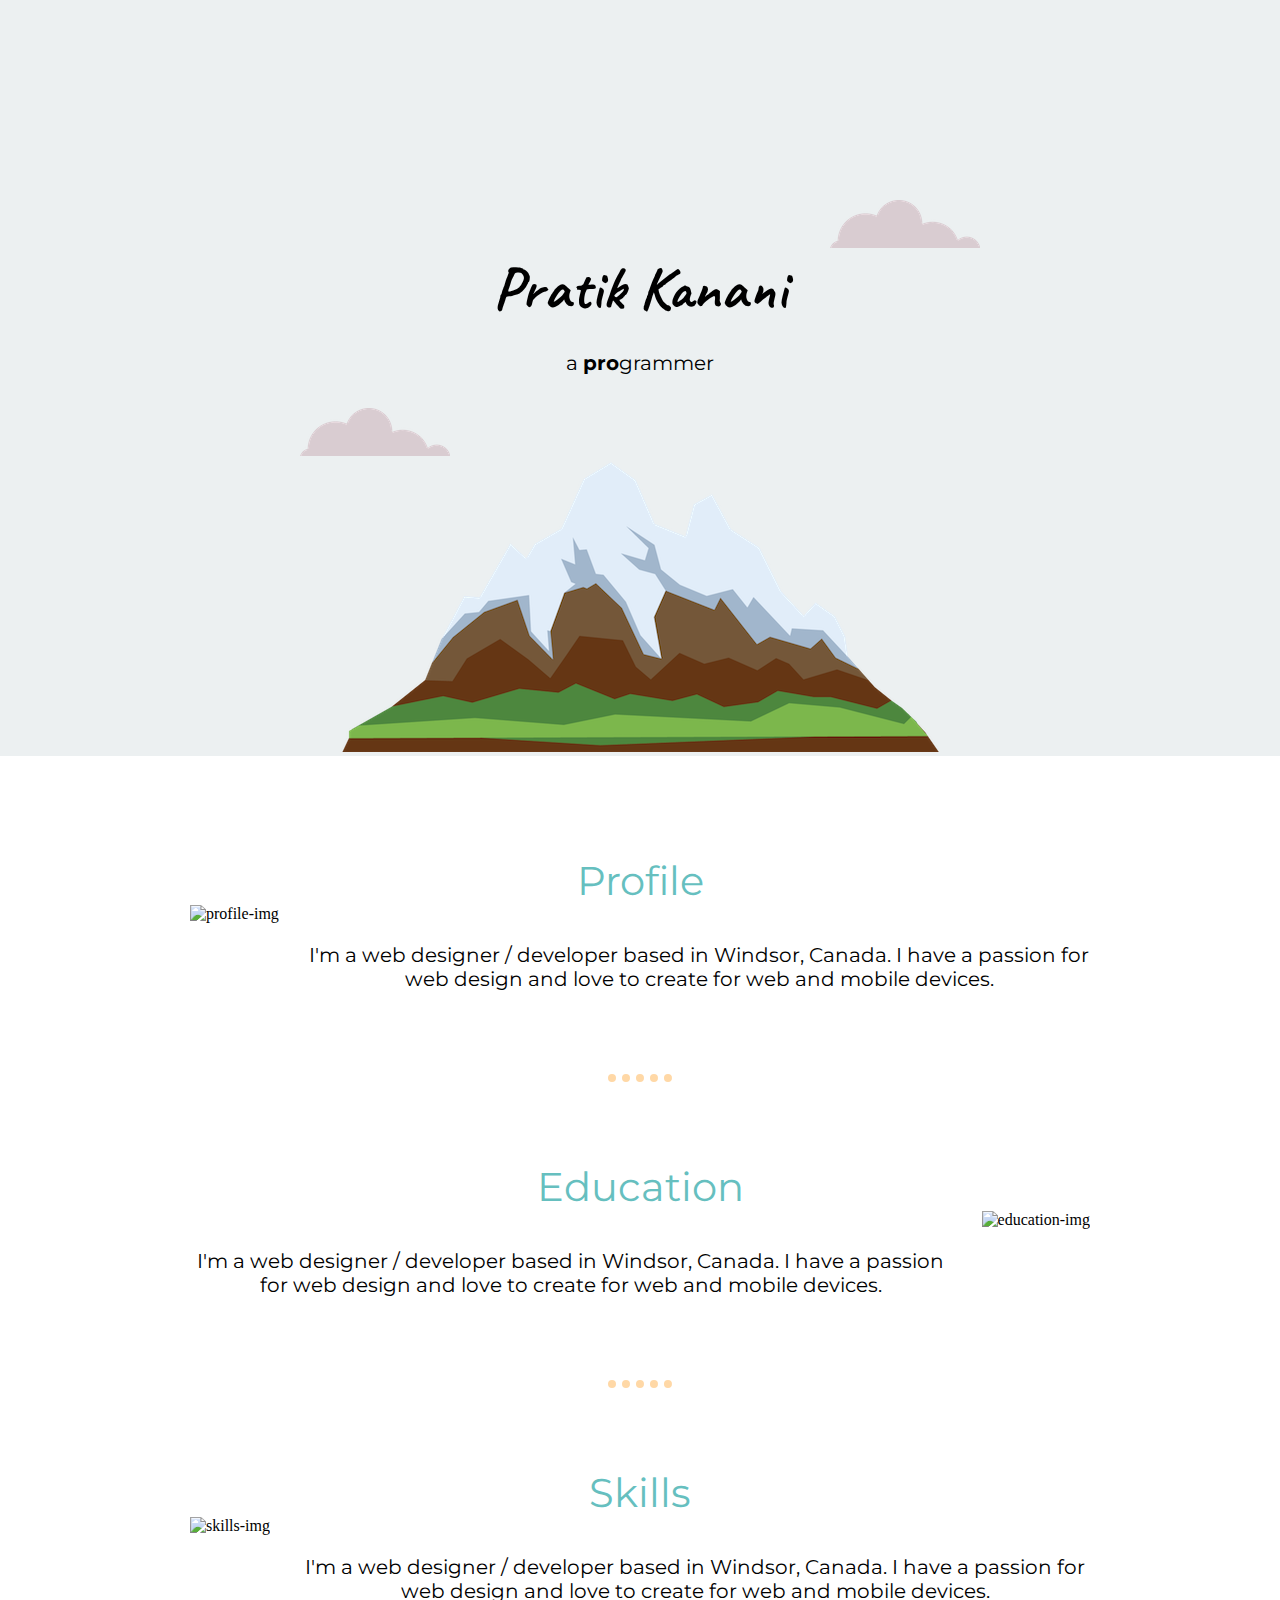
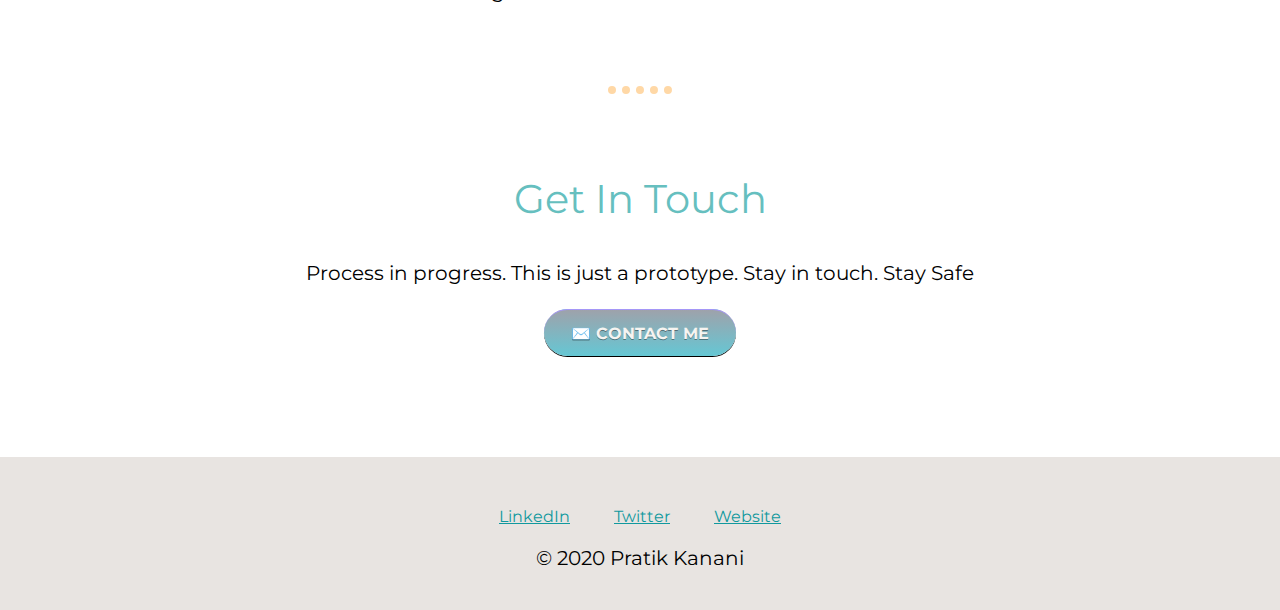
==== index.html @ 17fb8021 "ss" ====
<!DOCTYPE html>
<html lang="en" dir="ltr">

<head>
  <meta charset="utf-8">
  <title>Pratik Kanani</title>
  <link rel="stylesheet" href="css/styles.css">
  <link rel="icon" href="favicon.ico">
  <link href="https://fonts.googleapis.com/css2?family=Caveat:wght@700&family=Merriweather&family=Montserrat&display=swap" rel="stylesheet">
  
</head>

<body>


  <div class="top-container">
    <img class="top-cloud" src="images/cloud.png" alt="cloud-img">
    <h1>Pratik Kanani</h1>
    <p>a <span class="pro">pro</span>grammer</p>
    <img class="bottom-cloud" src="images/cloud.png" alt="cloud-img">
    <img src="images/mountain.png" alt="mountain-img">
  </div>


  <div class="middle-container">
    <div class="profile">
          <h2>Profile</h2>
      <img class="profile-img" src="https://image.flaticon.com/icons/png/512/1077/1077012.png" alt="profile-img">
      <br>
      <p>I'm a web designer / developer based in Windsor, Canada. I have a passion for web design and love to create for web and mobile devices.</p>
    </div>

    <hr>

    <div class="education">
      <h2>Education</h2>
      <img class="education-img" src="https://image.flaticon.com/icons/png/512/2641/2641333.png" alt="education-img">
      <br>
      <p>I'm a web designer / developer based in Windsor, Canada. I have a passion for web design and love to create for web and mobile devices.</p>
    </div>

    <hr>

    <div class="skills">
      <h2>Skills</h2>
      <img class="skills-img" src="https://image.flaticon.com/icons/png/512/2617/2617927.png" alt="skills-img">
      <br>
      <p>I'm a web designer / developer based in Windsor, Canada. I have a passion for web design and love to create for web and mobile devices.</p>
    </div>
<hr>
    <div class="contact-me">
      <h2>Get In Touch</h2>
        <br>
        <p>Process in progress. This is just a prototype. Stay in touch. Stay Safe</p>
        <br>
      <a class="button" href="mailto:kananip@uwindsor.ca">✉️ CONTACT ME</a>
    </div>
  </div>


  <div class="bottom-container">
    <a class="footer-link" href="https://www.linkedin.com/">LinkedIn</a>
    <a class="footer-link" href="https://twitter.com/">Twitter</a>
    <a class="footer-link" href="https://www.kananipratik.github.io/">Website</a>
    <p>© 2020 Pratik Kanani</p>
  </div>


</body>

</html>
---- css/styles.css ----
body {
  margin: 0;
  text-align: center;
}

h1 {
  margin-top: 0;
  font-family: 'Caveat', cursive;
  font-size: 60px;
  margin-bottom: 25px;
}
h2{
  color:#66BFBF;
  font-family: 'Montserrat', sans-serif;
  font-size: 2.5rem;
  font-weight: normal;
  margin: 0 auto;
}
h3{
  color:#11999E;
  font-family: 'Montserrat', sans-serif;
}
.profile{
  width: 900px;
  height:208px;
  margin: 100px auto 10px auto;
  justify-content: flex-start;
}

.profile-img {
  height: 125px;
  float: left;
  margin-right: 30px;
}
.education{
  width: 900px;
  height:208px;
  margin: 80px auto 10px auto;
}
.education-img{
  height: 125px;
  float: right;
  margin-left: 30px;
}
.skills{
  width: 900px;
  height:208px;
  margin: 80px auto 10px auto;
  text-align: center;
}

.skills-img{
  height: 125px;
  float: left;
  margin-right: 30px;
}
.contact-me{
  width: 900px;
  height:208px;
  margin: 80px auto 10px auto;
}
.contact-message{
  width: 40%;
  margin: 40px auto 60px;
}
.contact-img{
  height: 125px;
  float: right;
  margin-left: 30px;
}
hr{
  border-style: none;
  border-top-style: dotted;
  border-color: #ffd8a6;
  border-width: 8px;
  width: 5%
}
p {
  font-family: 'Montserrat', sans-serif;
  font-size: 20px;
  padding-top: 0;
}

.skill-row {
  width: 50%;
  margin: 100px auto;
  text-align: left;
}



.skill-img {
  width: 150px;
  height: 150px;
}

.top-container {
  background-color: #ECF0F1;
  position: relative;
  padding-top: 250px;
}
.middle-container{
  margin: 75px 0;
}
.bottom-container{
  background-color: #e8e4e1;
  padding: 50px 0 20px;
}
.footer-link{
  color:#11999E;
  font-family: 'Montserrat', sans-serif;
  margin: 10px 20px;
}
.pro {
  font-weight: bold;
}

.bottom-cloud {
  position: absolute;
  bottom: 300px;
  left: 300px;
}

.top-cloud {
  position: absolute;
  right: 300px;
  top: 200px;
}


.button {
   border-top: 1px solid #a597f7;
   margin: 0 auto;
   background: #65c7d4;
   background: -webkit-gradient(linear, left top, left bottom, from(#9ea2ab), to(#65c7d4));
   background: -webkit-linear-gradient(top, #9ea2ab, #65c7d4);
   background: -moz-linear-gradient(top, #9ea2ab, #65c7d4);
   background: -ms-linear-gradient(top, #9ea2ab, #65c7d4);
   background: -o-linear-gradient(top, #9ea2ab, #65c7d4);
   padding: 13.5px 27px;
   -webkit-border-radius: 31px;
   -moz-border-radius: 31px;
   border-radius: 31px;
   -webkit-box-shadow: rgba(0,0,0,1) 0 1px 0;
   -moz-box-shadow: rgba(0,0,0,1) 0 1px 0;
   box-shadow: rgba(0,0,0,1) 0 1px 0;
   text-shadow: rgba(0,0,0,.4) 0 1px 0;
   color: #f6f4f1;
   font-size: 16px;
   font-family: 'Montserrat', sans-serif;
   font-weight: bold;
   text-decoration: none;
   vertical-align: middle;
   }
.button:hover {
   border-top-color: #28597a;
   background: #28597a;
   color: #ccc;
   }
.button:active {
   border-top-color: #1b435e;
   background: #1b435e;
   }
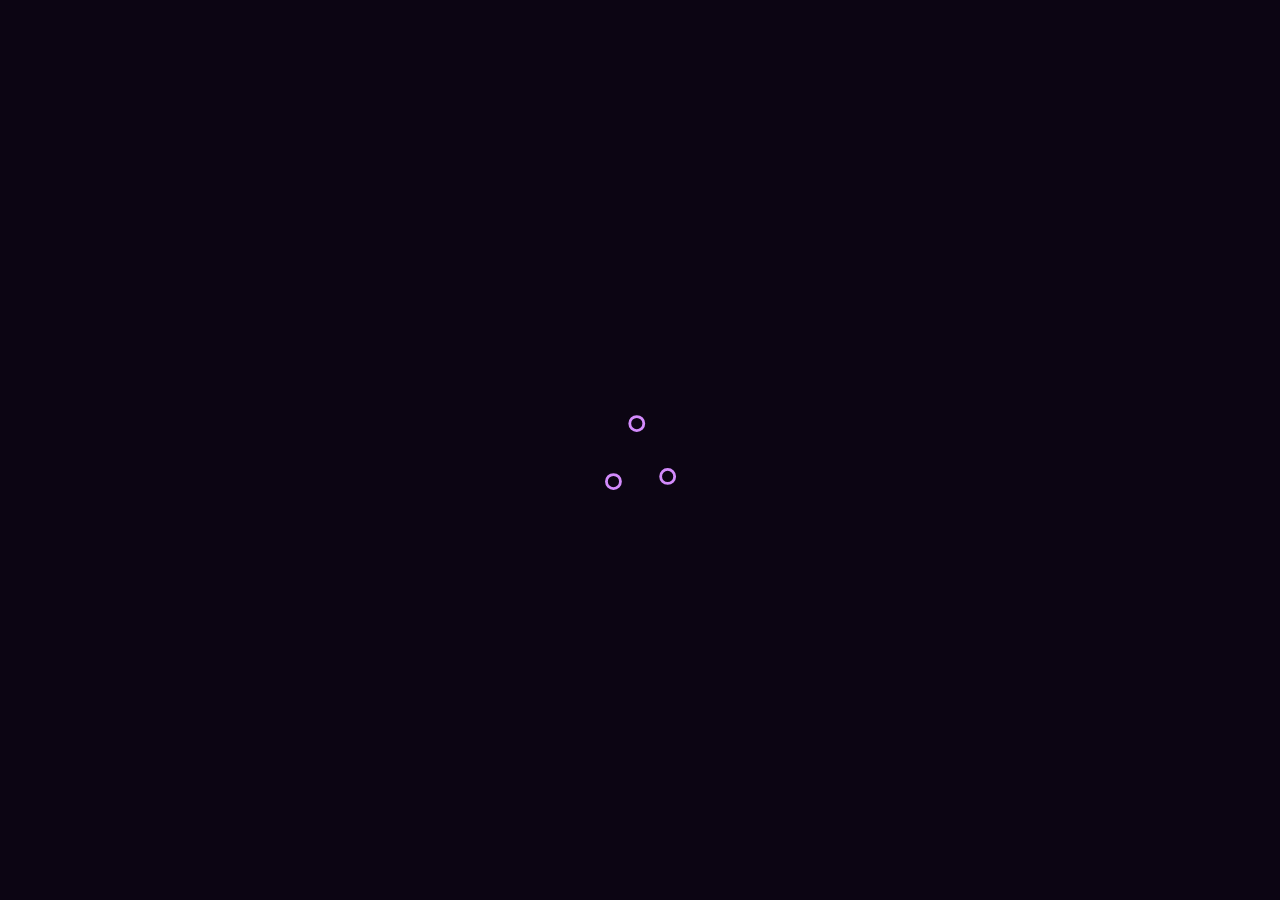
==== commit 2860f48b: "updated code" ====
--- a/index.html
+++ b/index.html
@@ -1,71 +1 @@
-<!DOCTYPE html>
-<html lang="en" dir="ltr">
-
-<head>
-  <meta charset="utf-8">
-  <title>Pratik Kanani</title>
-  <link rel="stylesheet" href="css/styles.css">
-  <link rel="icon" href="favicon.ico">
-  <link href="https://fonts.googleapis.com/css2?family=Caveat:wght@700&family=Merriweather&family=Montserrat&display=swap" rel="stylesheet">
-  
-</head>
-
-<body>
-
-
-  <div class="top-container">
-    <img class="top-cloud" src="images/cloud.png" alt="cloud-img">
-    <h1>Pratik Kanani</h1>
-    <p>a <span class="pro">pro</span>grammer</p>
-    <img class="bottom-cloud" src="images/cloud.png" alt="cloud-img">
-    <img src="images/mountain.png" alt="mountain-img">
-  </div>
-
-
-  <div class="middle-container">
-    <div class="profile">
-          <h2>Profile</h2>
-      <img class="profile-img" src="https://image.flaticon.com/icons/png/512/1077/1077012.png" alt="profile-img">
-      <br>
-      <p>I'm a web designer / developer based in Windsor, Canada. I have a passion for web design and love to create for web and mobile devices.</p>
-    </div>
-
-    <hr>
-
-    <div class="education">
-      <h2>Education</h2>
-      <img class="education-img" src="https://image.flaticon.com/icons/png/512/2641/2641333.png" alt="education-img">
-      <br>
-      <p>I'm a web designer / developer based in Windsor, Canada. I have a passion for web design and love to create for web and mobile devices.</p>
-    </div>
-
-    <hr>
-
-    <div class="skills">
-      <h2>Skills</h2>
-      <img class="skills-img" src="https://image.flaticon.com/icons/png/512/2617/2617927.png" alt="skills-img">
-      <br>
-      <p>I'm a web designer / developer based in Windsor, Canada. I have a passion for web design and love to create for web and mobile devices.</p>
-    </div>
-<hr>
-    <div class="contact-me">
-      <h2>Get In Touch</h2>
-        <br>
-        <p>Process in progress. This is just a prototype. Stay in touch. Stay Safe</p>
-        <br>
-      <a class="button" href="mailto:kananip@uwindsor.ca">✉️ CONTACT ME</a>
-    </div>
-  </div>
-
-
-  <div class="bottom-container">
-    <a class="footer-link" href="https://www.linkedin.com/">LinkedIn</a>
-    <a class="footer-link" href="https://twitter.com/">Twitter</a>
-    <a class="footer-link" href="https://www.kananipratik.github.io/">Website</a>
-    <p>© 2020 Pratik Kanani</p>
-  </div>
-
-
-</body>
-
-</html>
+<!doctype html><html lang="en"><head><meta charset="utf-8"/><link rel="icon" href="/favicon.png"/><meta name="viewport" content="width=device-width,initial-scale=1"/><meta name="theme-color" content="#000000"/><meta name="description" content="Web site created using create-react-app"/><link rel="manifest" href="/manifest.json"/><title>Pratik Kanani | Portfolio</title><meta name="description" content="Self Developed personal website build with React.js"><link href="/static/css/2.20aa2d7b.chunk.css" rel="stylesheet"><link href="/static/css/main.a1c9ef8b.chunk.css" rel="stylesheet"></head><body><noscript>You need to enable JavaScript to run this app.</noscript><div id="root"></div><script>!function(e){function r(r){for(var n,i,a=r[0],c=r[1],l=r[2],p=0,s=[];p<a.length;p++)i=a[p],Object.prototype.hasOwnProperty.call(o,i)&&o[i]&&s.push(o[i][0]),o[i]=0;for(n in c)Object.prototype.hasOwnProperty.call(c,n)&&(e[n]=c[n]);for(f&&f(r);s.length;)s.shift()();return u.push.apply(u,l||[]),t()}function t(){for(var e,r=0;r<u.length;r++){for(var t=u[r],n=!0,a=1;a<t.length;a++){var c=t[a];0!==o[c]&&(n=!1)}n&&(u.splice(r--,1),e=i(i.s=t[0]))}return e}var n={},o={1:0},u=[];function i(r){if(n[r])return n[r].exports;var t=n[r]={i:r,l:!1,exports:{}};return e[r].call(t.exports,t,t.exports,i),t.l=!0,t.exports}i.e=function(e){var r=[],t=o[e];if(0!==t)if(t)r.push(t[2]);else{var n=new Promise((function(r,n){t=o[e]=[r,n]}));r.push(t[2]=n);var u,a=document.createElement("script");a.charset="utf-8",a.timeout=120,i.nc&&a.setAttribute("nonce",i.nc),a.src=function(e){return i.p+"static/js/"+({}[e]||e)+"."+{3:"c5a75890"}[e]+".chunk.js"}(e);var c=new Error;u=function(r){a.onerror=a.onload=null,clearTimeout(l);var t=o[e];if(0!==t){if(t){var n=r&&("load"===r.type?"missing":r.type),u=r&&r.target&&r.target.src;c.message="Loading chunk "+e+" failed.\n("+n+": "+u+")",c.name="ChunkLoadError",c.type=n,c.request=u,t[1](c)}o[e]=void 0}};var l=setTimeout((function(){u({type:"timeout",target:a})}),12e4);a.onerror=a.onload=u,document.head.appendChild(a)}return Promise.all(r)},i.m=e,i.c=n,i.d=function(e,r,t){i.o(e,r)||Object.defineProperty(e,r,{enumerable:!0,get:t})},i.r=function(e){"undefined"!=typeof Symbol&&Symbol.toStringTag&&Object.defineProperty(e,Symbol.toStringTag,{value:"Module"}),Object.defineProperty(e,"__esModule",{value:!0})},i.t=function(e,r){if(1&r&&(e=i(e)),8&r)return e;if(4&r&&"object"==typeof e&&e&&e.__esModule)return e;var t=Object.create(null);if(i.r(t),Object.defineProperty(t,"default",{enumerable:!0,value:e}),2&r&&"string"!=typeof e)for(var n in e)i.d(t,n,function(r){return e[r]}.bind(null,n));return t},i.n=function(e){var r=e&&e.__esModule?function(){return e.default}:function(){return e};return i.d(r,"a",r),r},i.o=function(e,r){return Object.prototype.hasOwnProperty.call(e,r)},i.p="/",i.oe=function(e){throw console.error(e),e};var a=this.webpackJsonpportfolio=this.webpackJsonpportfolio||[],c=a.push.bind(a);a.push=r,a=a.slice();for(var l=0;l<a.length;l++)r(a[l]);var f=c;t()}([])</script><script src="/static/js/2.1c1bd1b1.chunk.js"></script><script src="/static/js/main.2b695976.chunk.js"></script></body></html>--- a/static/css/main.a1c9ef8b.chunk.css
+++ b/static/css/main.a1c9ef8b.chunk.css
@@ -0,0 +1,2 @@
+@import url(https://fonts.googleapis.com/css2?family=Raleway:wght@500&display=swap);body{margin:0;font-family:"Raleway",serif!important;-webkit-font-smoothing:antialiased;-moz-osx-font-smoothing:grayscale;background-image:linear-gradient(270deg,rgb(27 20 41),rgb(20 15 35))}html{--section-background-color:linear-gradient(to bottom left,rgba(17,16,16,0.582),rgba(12,8,24,0.904));--image-gradient:linear-gradient(to bottom left,rgba(17,16,16,0.678),rgba(12,10,22,0.863));--imp-text-color:#c770f0}.purple{color:#c770f0!important;color:var(--imp-text-color)!important}#preloader{position:fixed;top:0;left:0;width:100%;height:100%;z-index:999999;background-color:#0c0513;background-image:url(/static/media/pre.d4812f51.svg);background-repeat:no-repeat;background-position:50%}#preloader-none{opacity:0}#no-scroll{overflow:hidden;height:100vh}::-webkit-scrollbar{width:7px}::-webkit-scrollbar-track{background:#2d1950}::-webkit-scrollbar-thumb{background:rgba(178,121,216,.959);border-radius:12px}::-webkit-scrollbar-thumb:hover{background:rgba(222,130,235,.911);border-radius:12px}.sticky{background-color:rgba(33,32,56,.8470588235294118)!important;box-shadow:0 10px 10px 0 rgba(9,5,29,.171)!important;-webkit-backdrop-filter:blur(15px)!important;backdrop-filter:blur(15px)!important}.navbar,.sticky{transition:all .3s ease-out 0s!important}.navbar{position:fixed!important;padding:.3rem 2rem!important;font-size:1.2rem!important}.navbar-toggler{padding:.25rem 1.5rem!important;position:relative!important;background-color:transparent!important;border-color:transparent!important}.navbar-toggler span{display:block!important;background-color:#be50f4!important;height:4px!important;width:27px!important;margin-top:5px!important;margin-bottom:5px!important;transform:rotate(0deg)!important;left:0!important;opacity:1!important}.navbar-toggler:active,.navbar-toggler:focus{outline:0!important}.navbar-toggler span:first-child,.navbar-toggler span:nth-child(3){transition:transform .35s ease-in-out!important}.navbar-toggler:not(.collapsed) span:first-child{position:absolute!important;left:12px!important;top:10px!important;transform:rotate(135deg)!important;opacity:.9!important}.navbar-toggler:not(.collapsed) span:nth-child(2){height:12px!important;visibility:hidden!important;background-color:transparent!important}.navbar-toggler:not(.collapsed) span:nth-child(3){position:absolute!important;left:12px!important;top:10px!important;transform:rotate(-135deg)!important;opacity:.9!important}@media (max-width:767px){.navbar{padding:1rem 2rem!important;font-size:1.4rem!important;background-color:#181a27!important}.navbar-nav .nav-item a:after{display:none!important}}.navbar-brand{color:#fafafa!important}.logo{height:1.4em!important;width:2.5em!important}.navbar-nav .nav-link{color:#fff!important;padding-right:1rem!important;padding-left:1rem!important}.nav-link{padding:.8rem 1rem!important}@media (max-width:767px){.nav-link{padding:.7rem 1rem!important}}.navbar-nav .nav-item{position:relative;margin-left:20px}.navbar-nav .nav-item a{font-weight:400;transition:all .3s ease-out 0s;position:relative;z-index:1}.navbar-nav .nav-item a:after{content:"";position:relative;display:block;height:5px;width:0;border-radius:16px;background:#c95bf5;bottom:1px;left:0;z-index:-1;transition:all .3s ease-out 0s}.navbar-nav .nav-item a:hover:after{width:100%}.wave{-webkit-animation-name:wave-animation;animation-name:wave-animation;-webkit-animation-duration:2.1s;animation-duration:2.1s;-webkit-animation-iteration-count:infinite;animation-iteration-count:infinite;transform-origin:70% 70%;display:inline-block}@-webkit-keyframes wave-animation{0%{transform:rotate(0deg)}10%{transform:rotate(14deg)}20%{transform:rotate(-8deg)}30%{transform:rotate(14deg)}40%{transform:rotate(-4deg)}50%{transform:rotate(10deg)}60%{transform:rotate(0deg)}to{transform:rotate(0deg)}}@keyframes wave-animation{0%{transform:rotate(0deg)}10%{transform:rotate(14deg)}20%{transform:rotate(-8deg)}30%{transform:rotate(14deg)}40%{transform:rotate(-4deg)}50%{transform:rotate(10deg)}60%{transform:rotate(0deg)}to{transform:rotate(0deg)}}#tsparticles{position:fixed!important;background-repeat:no-repeat!important;background-size:cover!important;width:100%;height:100%}.home-header{padding-top:80px!important}.home-section{position:relative;z-index:-1;background-image:linear-gradient(to bottom left,rgba(17,16,16,.678),rgba(12,10,22,.863)),url(/static/media/home-bg.dc52d5d4.jpg);background-image:var(--image-gradient),url(/static/media/home-bg.dc52d5d4.jpg);background-position:top;background-repeat:no-repeat;padding-bottom:30px!important;padding-top:30px!important}.home-content{padding:9rem 0 2rem!important;color:#f5f5f5;text-align:left}.heading{font-size:2.4em!important;padding-left:50px!important}.heading-name{font-size:2.5em!important;padding-left:45px!important}.main-name{color:#cd5ff8}.Typewriter__wrapper{font-size:2.2em!important;color:#be6adf!important;font-weight:600!important}.Typewriter__cursor{font-size:2.4em!important;color:#b562d6!important}@media (max-width:767px){.Typewriter__wrapper{font-size:1.4em!important;font-weight:500!important;position:absolute!important}.Typewriter__cursor{display:none!important}}.myAvtar{justify-content:center!important;padding-top:9em!important}@media (max-width:767px){.myAvtar{padding-top:2em!important;padding-bottom:2em!important}}.home-about-section{position:relative;padding-bottom:70px!important;padding-top:70px!important}.home-about-description{color:#fff!important;padding-top:100px!important;padding-bottom:20px!important;text-align:center}.home-about-body{padding-top:50px;font-size:1.2em!important;text-align:left}.home-about-social{text-align:center!important;padding-top:25px;color:#fff!important}.home-about-social-links{justify-content:center!important;padding-top:15px!important;-webkit-padding-start:0!important;padding-inline-start:0!important}.home-about-social-links,.home-social-icons{display:inline-block!important;position:relative!important}.home-social-icons{width:40px!important;height:40px!important;text-align:center!important;font-size:1.2em!important;line-height:2em!important;background:hsla(0,0%,100%,.972)!important;border-radius:50%!important;transition:.5s!important}.home-social-icons:before{content:"";position:absolute;top:0;left:0;width:100%;height:100%;border-radius:50%;background:#68187a;transition:.5s;transform:scale(.9);z-index:-1}.home-social-icons:hover:before{transform:scale(1.1);box-shadow:0 0 15px #801f95}.home-social-icons:hover{color:#87209e;box-shadow:0 0 5px #87209e;text-shadow:0 0 2px #87209e}.social-icons{display:inline-block!important;padding-right:15px;padding-left:15px}.icon-colour{color:#700c86!important}.footer{background-color:#0a0416;bottom:0!important;padding-top:10px!important;padding-bottom:8px!important}.footer-body,.footer-copywright{text-align:center!important}@media (max-width:767px){.footer-body,.footer-copywright{text-align:center!important}}.footer h3{font-size:1em;color:#fff!important}.footer-icons,.footer h3{margin-top:.5em!important;margin-bottom:.5em!important}.footer-icons{padding:0!important}.blockquote-footer{color:#a588c0!important}.project-section{position:relative!important;padding-top:150px!important;padding-bottom:30px!important;background-image:linear-gradient(to bottom left,rgba(17,16,16,.582),rgba(12,8,24,.904))!important;background-image:var(--section-background-color)!important}.project-card{padding:50px 25px!important;height:auto!important}.project-card-view{box-shadow:0 4px 5px 3px rgba(119,53,136,.459)!important;color:#fff!important;background-color:transparent!important;opacity:.9!important;transition:all .5s ease 0s!important;height:100%!important}.project-card-view:hover{transform:scale(1.02)!important;overflow:hidden!important;box-shadow:0 4px 4px 5px rgba(129,72,144,.561)!important}.blog-card{padding:50px 25px!important;height:auto!important}.blog-card-view{background-color:transparent!important;box-shadow:0 3px 3px 2px rgba(145,77,161,.459)!important;color:#fff!important;transition:all .5s ease 0s!important;height:100%!important}.blog-link{color:#fff!important;text-decoration:none!important}.blog-link:hover{cursor:pointer!important}.blog-card-view:hover{transform:scale(1.02)!important;overflow:hidden!important;box-shadow:0 3px 3px 5px rgba(155,88,173,.65)!important}.card-img-top{padding:20px!important;opacity:.8!important;border-radius:10px!important}.blog-img{padding:0!important;opacity:.8!important;border-radius:0!important}.btn-primary{color:#fff!important;background-color:#623686!important;border-color:#623686!important}.btn-primary:hover{color:#fff!important;background-color:rgba(109,32,197,.8431372549019608)!important;border-color:rgba(109,32,197,.8431372549019608)!important}.btn:focus{outline:none!important;box-shadow:none!important}.project-heading{color:#fff!important;font-size:2.3em!important;font-weight:500!important;padding-top:10px!important}.about-section{position:relative!important;padding-top:150px!important;padding-bottom:30px!important;background-image:linear-gradient(to bottom left,rgba(17,16,16,.582),rgba(12,8,24,.904))!important;background-image:var(--section-background-color)!important;color:#fff!important}.tech-icons{font-size:4.5em!important;margin:15px!important;padding:10px!important;opacity:.93!important;border:1.7px solid rgba(200,137,230,.637)!important;vertical-align:middle!important;text-align:center!important;border-radius:5px!important;display:table!important;box-shadow:4px 5px 4px 3px rgba(89,4,168,.137)!important;overflow:hidden!important;transition:all .4s ease 0s!important}@media (max-width:767px){.tech-icons{margin:10px!important}}.tech-icons:hover{transform:scale(1.05)!important;overflow:hidden!important;border:2.2px solid rgba(197,115,230,.883)!important}.tech-icon-images{padding:20px!important;line-height:1.6!important}.quote-card-view{border:none!important;color:#fff!important;background-color:transparent!important}.about-activity{list-style:none!important;text-align:left!important;padding-left:1px!important}@media (max-width:767px){.about-img{padding-top:0!important}}.resume-section{position:relative!important;padding-top:110px!important;padding-bottom:30px!important;background-image:linear-gradient(to bottom left,rgba(17,16,16,.582),rgba(12,8,24,.904))!important;background-image:var(--section-background-color)!important;color:#fff!important}.resume{padding-top:10px;padding-bottom:50px}.resume-left{padding-right:80px!important}.resume-right{padding-left:80px!important}@media (max-width:767px){.resume-left,.resume-right{padding-right:15px!important;padding-left:15px!important}}.resume .resume-title{font-size:2em;font-weight:700;padding-top:30px;padding-bottom:30px}.resume .resume-item{padding:0 0 10px 25px;margin-top:-2px;border-left:2px solid #8a49a8;position:relative}.resume .resume-item .resume-title{line-height:18px;font-size:.9em;background:rgba(82,52,121,.36470588235294116);padding:8px 15px;display:inline-block;font-weight:600;margin-bottom:10px}.resume .resume-item ul{padding-left:20px;text-align:justify}.resume .resume-item ul li{padding-bottom:10px;list-style:none}.resume .resume-item:last-child{padding-bottom:0}.resume .resume-item:before{content:"";position:absolute;width:16px;height:16px;border-radius:50px;left:-9px;top:0;background:#fff;border:2px solid #8a49a8}.like-item{padding-top:10px!important;font-size:1.1em!important;font-family:sans-serif!important}.like-btn{background-color:rgba(147,76,206,.3686274509803922)!important;border-color:rgba(147,76,206,.3686274509803922)!important;padding:.25rem .98rem!important;border-radius:5px!important;line-height:1.4!important;transition:.3s ease!important}.like-btn:hover{transform:translateY(-2px)!important;background-color:rgba(162,77,211,.5254901960784314)!important;border-color:rgba(162,77,211,.5254901960784314)!important}.animate-like{-webkit-animation-name:likeAnimation;animation-name:likeAnimation;-webkit-animation-fill-mode:forwards;animation-fill-mode:forwards;-webkit-animation-duration:.85s;animation-duration:.85s}@-webkit-keyframes likeAnimation{0%{transform:scale(1.5)}to{transform:scale(1)}}@keyframes likeAnimation{0%{transform:scale(1.5)}to{transform:scale(1)}}.fork-btn{font-size:1.1em!important;padding-top:10px!important}.fork-btn-inner{line-height:1.4em!important;background-color:rgba(147,76,206,.3686274509803922)!important;padding:.25rem 1.1rem!important;vertical-align:middle!important;text-align:center!important}.fork-btn-inner:hover{transform:translateY(-2px)!important;background-color:rgba(162,77,211,.5254901960784314)!important;border-color:rgba(162,77,211,.5254901960784314)!important}.fork-btn-inner:after{display:none!important}.App{text-align:center}.App-logo{height:40vmin;pointer-events:none}@media (prefers-reduced-motion:no-preference){.App-logo{-webkit-animation:App-logo-spin 20s linear infinite;animation:App-logo-spin 20s linear infinite}}.App-header{background-color:#282c34;min-height:100vh;display:flex;flex-direction:column;align-items:center;justify-content:center;font-size:calc(10px + 2vmin);color:#fff}.App-link{color:#61dafb}@-webkit-keyframes App-logo-spin{0%{transform:rotate(0deg)}to{transform:rotate(1turn)}}@keyframes App-logo-spin{0%{transform:rotate(0deg)}to{transform:rotate(1turn)}}
+/*# sourceMappingURL=main.a1c9ef8b.chunk.css.map */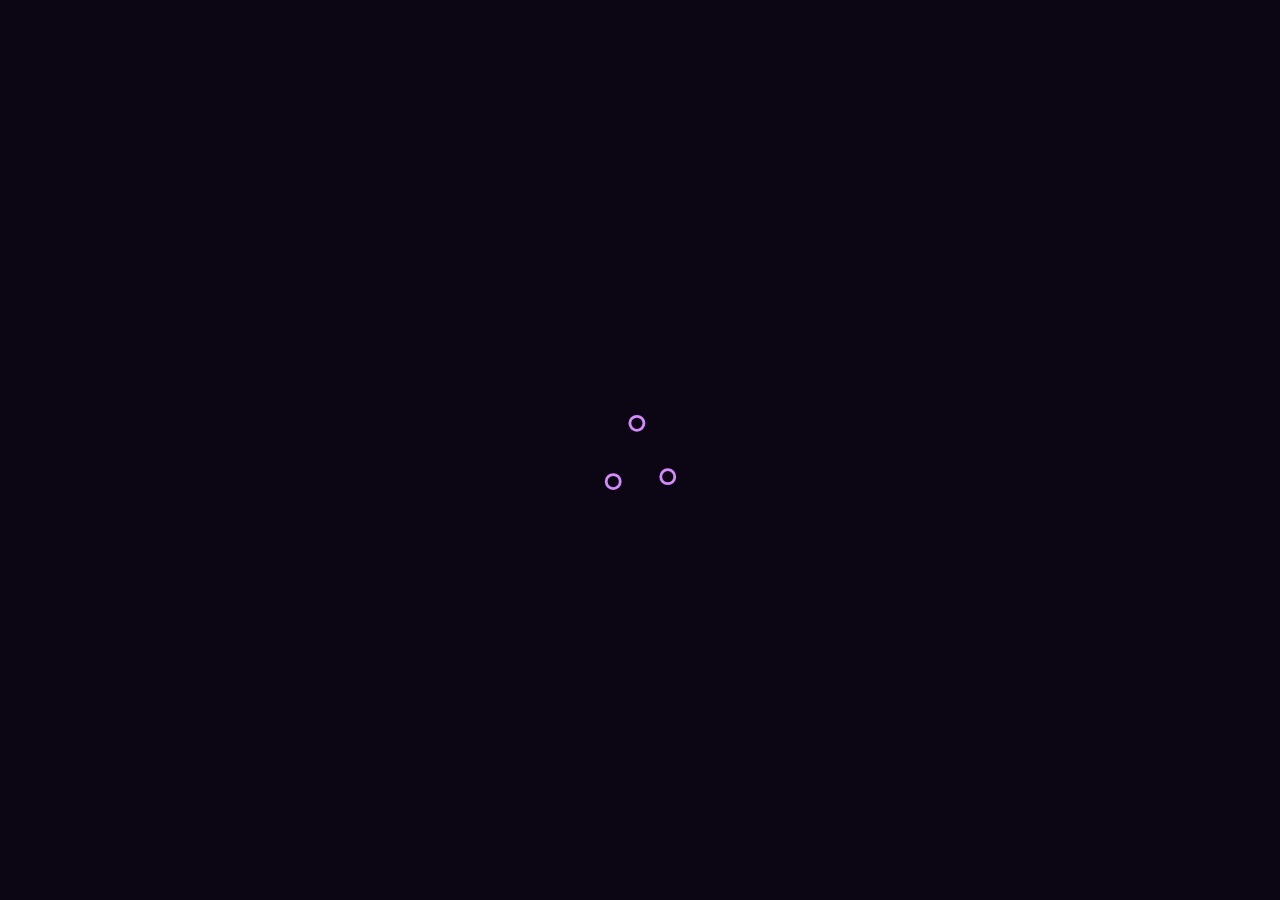
==== commit 4661de9c: "Portfolio" ====
--- a/index.html
+++ b/index.html
@@ -1 +1 @@
-<!doctype html><html lang="en"><head><meta charset="utf-8"/><link rel="icon" href="/favicon.png"/><meta name="viewport" content="width=device-width,initial-scale=1"/><meta name="theme-color" content="#000000"/><meta name="description" content="Web site created using create-react-app"/><link rel="manifest" href="/manifest.json"/><title>Pratik Kanani | Portfolio</title><meta name="description" content="Self Developed personal website build with React.js"><link href="/static/css/2.20aa2d7b.chunk.css" rel="stylesheet"><link href="/static/css/main.a1c9ef8b.chunk.css" rel="stylesheet"></head><body><noscript>You need to enable JavaScript to run this app.</noscript><div id="root"></div><script>!function(e){function r(r){for(var n,i,a=r[0],c=r[1],l=r[2],p=0,s=[];p<a.length;p++)i=a[p],Object.prototype.hasOwnProperty.call(o,i)&&o[i]&&s.push(o[i][0]),o[i]=0;for(n in c)Object.prototype.hasOwnProperty.call(c,n)&&(e[n]=c[n]);for(f&&f(r);s.length;)s.shift()();return u.push.apply(u,l||[]),t()}function t(){for(var e,r=0;r<u.length;r++){for(var t=u[r],n=!0,a=1;a<t.length;a++){var c=t[a];0!==o[c]&&(n=!1)}n&&(u.splice(r--,1),e=i(i.s=t[0]))}return e}var n={},o={1:0},u=[];function i(r){if(n[r])return n[r].exports;var t=n[r]={i:r,l:!1,exports:{}};return e[r].call(t.exports,t,t.exports,i),t.l=!0,t.exports}i.e=function(e){var r=[],t=o[e];if(0!==t)if(t)r.push(t[2]);else{var n=new Promise((function(r,n){t=o[e]=[r,n]}));r.push(t[2]=n);var u,a=document.createElement("script");a.charset="utf-8",a.timeout=120,i.nc&&a.setAttribute("nonce",i.nc),a.src=function(e){return i.p+"static/js/"+({}[e]||e)+"."+{3:"c5a75890"}[e]+".chunk.js"}(e);var c=new Error;u=function(r){a.onerror=a.onload=null,clearTimeout(l);var t=o[e];if(0!==t){if(t){var n=r&&("load"===r.type?"missing":r.type),u=r&&r.target&&r.target.src;c.message="Loading chunk "+e+" failed.\n("+n+": "+u+")",c.name="ChunkLoadError",c.type=n,c.request=u,t[1](c)}o[e]=void 0}};var l=setTimeout((function(){u({type:"timeout",target:a})}),12e4);a.onerror=a.onload=u,document.head.appendChild(a)}return Promise.all(r)},i.m=e,i.c=n,i.d=function(e,r,t){i.o(e,r)||Object.defineProperty(e,r,{enumerable:!0,get:t})},i.r=function(e){"undefined"!=typeof Symbol&&Symbol.toStringTag&&Object.defineProperty(e,Symbol.toStringTag,{value:"Module"}),Object.defineProperty(e,"__esModule",{value:!0})},i.t=function(e,r){if(1&r&&(e=i(e)),8&r)return e;if(4&r&&"object"==typeof e&&e&&e.__esModule)return e;var t=Object.create(null);if(i.r(t),Object.defineProperty(t,"default",{enumerable:!0,value:e}),2&r&&"string"!=typeof e)for(var n in e)i.d(t,n,function(r){return e[r]}.bind(null,n));return t},i.n=function(e){var r=e&&e.__esModule?function(){return e.default}:function(){return e};return i.d(r,"a",r),r},i.o=function(e,r){return Object.prototype.hasOwnProperty.call(e,r)},i.p="/",i.oe=function(e){throw console.error(e),e};var a=this.webpackJsonpportfolio=this.webpackJsonpportfolio||[],c=a.push.bind(a);a.push=r,a=a.slice();for(var l=0;l<a.length;l++)r(a[l]);var f=c;t()}([])</script><script src="/static/js/2.1c1bd1b1.chunk.js"></script><script src="/static/js/main.2b695976.chunk.js"></script></body></html>+<!doctype html><html lang="en"><head><meta charset="utf-8"/><link rel="icon" href="/favicon.png"/><meta name="viewport" content="width=device-width,initial-scale=1"/><meta name="theme-color" content="#000000"/><meta name="description" content="Web site created using create-react-app"/><link rel="manifest" href="/manifest.json"/><title>Pratik Kanani | Portfolio</title><meta name="description" content="Self Developed personal website build with React.js"><link href="/static/css/2.20aa2d7b.chunk.css" rel="stylesheet"><link href="/static/css/main.d4ecd58b.chunk.css" rel="stylesheet"></head><body><noscript>You need to enable JavaScript to run this app.</noscript><div id="root"></div><script>!function(e){function r(r){for(var n,i,a=r[0],c=r[1],l=r[2],p=0,s=[];p<a.length;p++)i=a[p],Object.prototype.hasOwnProperty.call(o,i)&&o[i]&&s.push(o[i][0]),o[i]=0;for(n in c)Object.prototype.hasOwnProperty.call(c,n)&&(e[n]=c[n]);for(f&&f(r);s.length;)s.shift()();return u.push.apply(u,l||[]),t()}function t(){for(var e,r=0;r<u.length;r++){for(var t=u[r],n=!0,a=1;a<t.length;a++){var c=t[a];0!==o[c]&&(n=!1)}n&&(u.splice(r--,1),e=i(i.s=t[0]))}return e}var n={},o={1:0},u=[];function i(r){if(n[r])return n[r].exports;var t=n[r]={i:r,l:!1,exports:{}};return e[r].call(t.exports,t,t.exports,i),t.l=!0,t.exports}i.e=function(e){var r=[],t=o[e];if(0!==t)if(t)r.push(t[2]);else{var n=new Promise((function(r,n){t=o[e]=[r,n]}));r.push(t[2]=n);var u,a=document.createElement("script");a.charset="utf-8",a.timeout=120,i.nc&&a.setAttribute("nonce",i.nc),a.src=function(e){return i.p+"static/js/"+({}[e]||e)+"."+{3:"c5a75890"}[e]+".chunk.js"}(e);var c=new Error;u=function(r){a.onerror=a.onload=null,clearTimeout(l);var t=o[e];if(0!==t){if(t){var n=r&&("load"===r.type?"missing":r.type),u=r&&r.target&&r.target.src;c.message="Loading chunk "+e+" failed.\n("+n+": "+u+")",c.name="ChunkLoadError",c.type=n,c.request=u,t[1](c)}o[e]=void 0}};var l=setTimeout((function(){u({type:"timeout",target:a})}),12e4);a.onerror=a.onload=u,document.head.appendChild(a)}return Promise.all(r)},i.m=e,i.c=n,i.d=function(e,r,t){i.o(e,r)||Object.defineProperty(e,r,{enumerable:!0,get:t})},i.r=function(e){"undefined"!=typeof Symbol&&Symbol.toStringTag&&Object.defineProperty(e,Symbol.toStringTag,{value:"Module"}),Object.defineProperty(e,"__esModule",{value:!0})},i.t=function(e,r){if(1&r&&(e=i(e)),8&r)return e;if(4&r&&"object"==typeof e&&e&&e.__esModule)return e;var t=Object.create(null);if(i.r(t),Object.defineProperty(t,"default",{enumerable:!0,value:e}),2&r&&"string"!=typeof e)for(var n in e)i.d(t,n,function(r){return e[r]}.bind(null,n));return t},i.n=function(e){var r=e&&e.__esModule?function(){return e.default}:function(){return e};return i.d(r,"a",r),r},i.o=function(e,r){return Object.prototype.hasOwnProperty.call(e,r)},i.p="/",i.oe=function(e){throw console.error(e),e};var a=this.webpackJsonpportfolio=this.webpackJsonpportfolio||[],c=a.push.bind(a);a.push=r,a=a.slice();for(var l=0;l<a.length;l++)r(a[l]);var f=c;t()}([])</script><script src="/static/js/2.62e8f109.chunk.js"></script><script src="/static/js/main.83678e5c.chunk.js"></script></body></html>--- a/static/css/main.d4ecd58b.chunk.css
+++ b/static/css/main.d4ecd58b.chunk.css
@@ -0,0 +1,2 @@
+@import url(https://fonts.googleapis.com/css2?family=Raleway:wght@500&display=swap);body{margin:0;font-family:"Raleway",serif!important;-webkit-font-smoothing:antialiased;-moz-osx-font-smoothing:grayscale;background-image:linear-gradient(270deg,rgb(27 20 41),rgb(20 15 35))}html{--section-background-color:linear-gradient(to bottom left,rgba(17,16,16,0.582),rgba(12,8,24,0.904));--image-gradient:linear-gradient(to bottom left,rgba(17,16,16,0.678),rgba(12,10,22,0.863));--imp-text-color:#c770f0}.purple{color:#c770f0!important;color:var(--imp-text-color)!important}#preloader{position:fixed;top:0;left:0;width:100%;height:100%;z-index:999999;background-color:#0c0513;background-image:url(/static/media/pre.d4812f51.svg);background-repeat:no-repeat;background-position:50%}#preloader-none{opacity:0}#no-scroll{overflow:hidden;height:100vh}::-webkit-scrollbar{width:7px}::-webkit-scrollbar-track{background:#2d1950}::-webkit-scrollbar-thumb{background:rgba(178,121,216,.959);border-radius:12px}::-webkit-scrollbar-thumb:hover{background:rgba(222,130,235,.911);border-radius:12px}.sticky{background-color:rgba(33,32,56,.8470588235294118)!important;box-shadow:0 10px 10px 0 rgba(9,5,29,.171)!important;-webkit-backdrop-filter:blur(15px)!important;backdrop-filter:blur(15px)!important}.navbar,.sticky{transition:all .3s ease-out 0s!important}.navbar{position:fixed!important;padding:.3rem 2rem!important;font-size:1.2rem!important}.navbar-toggler{padding:.25rem 1.5rem!important;position:relative!important;background-color:transparent!important;border-color:transparent!important}.navbar-toggler span{display:block!important;background-color:#be50f4!important;height:4px!important;width:27px!important;margin-top:5px!important;margin-bottom:5px!important;transform:rotate(0deg)!important;left:0!important;opacity:1!important}.navbar-toggler:active,.navbar-toggler:focus{outline:0!important}.navbar-toggler span:first-child,.navbar-toggler span:nth-child(3){transition:transform .35s ease-in-out!important}.navbar-toggler:not(.collapsed) span:first-child{position:absolute!important;left:12px!important;top:10px!important;transform:rotate(135deg)!important;opacity:.9!important}.navbar-toggler:not(.collapsed) span:nth-child(2){height:12px!important;visibility:hidden!important;background-color:transparent!important}.navbar-toggler:not(.collapsed) span:nth-child(3){position:absolute!important;left:12px!important;top:10px!important;transform:rotate(-135deg)!important;opacity:.9!important}@media (max-width:767px){.navbar{padding:1rem 2rem!important;font-size:1.4rem!important;background-color:#181a27!important}.navbar-nav .nav-item a:after{display:none!important}}.navbar-brand{color:#fafafa!important}.logo{height:6.4em!important;width:6.4em!important}.navbar-nav .nav-link{color:#fff!important;padding-right:1rem!important;padding-left:1rem!important}.nav-link{padding:.8rem 1rem!important}@media (max-width:767px){.nav-link{padding:.7rem 1rem!important}}.navbar-nav .nav-item{position:relative;margin-left:20px}.navbar-nav .nav-item a{font-weight:400;transition:all .3s ease-out 0s;position:relative;z-index:1}.navbar-nav .nav-item a:after{content:"";position:relative;display:block;height:5px;width:0;border-radius:16px;background:#c95bf5;bottom:1px;left:0;z-index:-1;transition:all .3s ease-out 0s}.navbar-nav .nav-item a:hover:after{width:100%}.wave{-webkit-animation-name:wave-animation;animation-name:wave-animation;-webkit-animation-duration:2.1s;animation-duration:2.1s;-webkit-animation-iteration-count:infinite;animation-iteration-count:infinite;transform-origin:70% 70%;display:inline-block}@-webkit-keyframes wave-animation{0%{transform:rotate(0deg)}10%{transform:rotate(14deg)}20%{transform:rotate(-8deg)}30%{transform:rotate(14deg)}40%{transform:rotate(-4deg)}50%{transform:rotate(10deg)}60%{transform:rotate(0deg)}to{transform:rotate(0deg)}}@keyframes wave-animation{0%{transform:rotate(0deg)}10%{transform:rotate(14deg)}20%{transform:rotate(-8deg)}30%{transform:rotate(14deg)}40%{transform:rotate(-4deg)}50%{transform:rotate(10deg)}60%{transform:rotate(0deg)}to{transform:rotate(0deg)}}#tsparticles{position:fixed!important;background-repeat:no-repeat!important;background-size:cover!important;width:100%;height:100%}.home-header{padding-top:80px!important}.home-section{position:relative;z-index:-1;background-image:linear-gradient(to bottom left,rgba(17,16,16,.678),rgba(12,10,22,.863)),url(/static/media/home-bg.dc52d5d4.jpg);background-image:var(--image-gradient),url(/static/media/home-bg.dc52d5d4.jpg);background-position:top;background-repeat:no-repeat;padding-bottom:30px!important;padding-top:30px!important}.home-content{padding:9rem 0 2rem!important;color:#f5f5f5;text-align:left}.heading{font-size:2.4em!important;padding-left:50px!important}.heading-name{font-size:2.5em!important;padding-left:45px!important}.main-name{color:#cd5ff8}.Typewriter__wrapper{font-size:2.2em!important;color:#be6adf!important;font-weight:600!important}.Typewriter__cursor{font-size:2.4em!important;color:#b562d6!important}@media (max-width:767px){.Typewriter__wrapper{font-size:1.4em!important;font-weight:500!important;position:absolute!important}.Typewriter__cursor{display:none!important}}.myAvtar{justify-content:center!important;padding-top:9em!important}@media (max-width:767px){.myAvtar{padding-top:2em!important;padding-bottom:2em!important}}.home-about-section{position:relative;padding-bottom:70px!important;padding-top:70px!important}.home-about-description{color:#fff!important;padding-top:100px!important;padding-bottom:20px!important;text-align:center}.home-about-body{padding-top:50px;font-size:1.2em!important;text-align:left}.home-about-social{text-align:center!important;padding-top:25px;color:#fff!important}.home-about-social-links{justify-content:center!important;padding-top:15px!important;-webkit-padding-start:0!important;padding-inline-start:0!important}.home-about-social-links,.home-social-icons{display:inline-block!important;position:relative!important}.home-social-icons{width:40px!important;height:40px!important;text-align:center!important;font-size:1.2em!important;line-height:2em!important;background:hsla(0,0%,100%,.972)!important;border-radius:50%!important;transition:.5s!important}.home-social-icons:before{content:"";position:absolute;top:0;left:0;width:100%;height:100%;border-radius:50%;background:#68187a;transition:.5s;transform:scale(.9);z-index:-1}.home-social-icons:hover:before{transform:scale(1.1);box-shadow:0 0 15px #801f95}.home-social-icons:hover{color:#87209e;box-shadow:0 0 5px #87209e;text-shadow:0 0 2px #87209e}.social-icons{display:inline-block!important;padding-right:15px;padding-left:15px}.icon-colour{color:#700c86!important}.footer{background-color:#0a0416;bottom:0!important;padding-top:10px!important;padding-bottom:8px!important}.footer-body,.footer-copywright{text-align:center!important}@media (max-width:767px){.footer-body,.footer-copywright{text-align:center!important}}.footer h3{font-size:1em;color:#fff!important}.footer-icons,.footer h3{margin-top:.5em!important;margin-bottom:.5em!important}.footer-icons{padding:0!important}.blockquote-footer{color:#a588c0!important}.project-section{position:relative!important;padding-top:150px!important;padding-bottom:30px!important;background-image:linear-gradient(to bottom left,rgba(17,16,16,.582),rgba(12,8,24,.904))!important;background-image:var(--section-background-color)!important}.project-card{padding:50px 25px!important;height:auto!important}.project-card-view{box-shadow:0 4px 5px 3px rgba(119,53,136,.459)!important;color:#fff!important;background-color:transparent!important;opacity:.9!important;transition:all .5s ease 0s!important;height:100%!important}.project-card-view:hover{transform:scale(1.02)!important;overflow:hidden!important;box-shadow:0 4px 4px 5px rgba(129,72,144,.561)!important}.blog-card{padding:50px 25px!important;height:auto!important}.blog-card-view{background-color:transparent!important;box-shadow:0 3px 3px 2px rgba(145,77,161,.459)!important;color:#fff!important;transition:all .5s ease 0s!important;height:100%!important}.blog-link{color:#fff!important;text-decoration:none!important}.blog-link:hover{cursor:pointer!important}.blog-card-view:hover{transform:scale(1.02)!important;overflow:hidden!important;box-shadow:0 3px 3px 5px rgba(155,88,173,.65)!important}.card-img-top{padding:20px!important;opacity:.8!important;border-radius:10px!important}.blog-img{padding:0!important;opacity:.8!important;border-radius:0!important}.btn-primary{color:#fff!important;background-color:#623686!important;border-color:#623686!important}.btn-primary:hover{color:#fff!important;background-color:rgba(109,32,197,.8431372549019608)!important;border-color:rgba(109,32,197,.8431372549019608)!important}.btn:focus{outline:none!important;box-shadow:none!important}.project-heading{color:#fff!important;font-size:2.3em!important;font-weight:500!important;padding-top:10px!important}.about-section{position:relative!important;padding-top:150px!important;padding-bottom:30px!important;background-image:linear-gradient(to bottom left,rgba(17,16,16,.582),rgba(12,8,24,.904))!important;background-image:var(--section-background-color)!important;color:#fff!important}.tech-icons{font-size:4.5em!important;margin:15px!important;padding:10px!important;opacity:.93!important;border:1.7px solid rgba(200,137,230,.637)!important;vertical-align:middle!important;text-align:center!important;border-radius:5px!important;display:table!important;box-shadow:4px 5px 4px 3px rgba(89,4,168,.137)!important;overflow:hidden!important;transition:all .4s ease 0s!important}@media (max-width:767px){.tech-icons{margin:10px!important}}.tech-icons:hover{transform:scale(1.05)!important;overflow:hidden!important;border:2.2px solid rgba(197,115,230,.883)!important}.tech-icon-images{padding:20px!important;line-height:1.6!important}.quote-card-view{border:none!important;color:#fff!important;background-color:transparent!important}.about-activity{list-style:none!important;text-align:left!important;padding-left:1px!important}@media (max-width:767px){.about-img{padding-top:0!important}}.resume-section{position:relative!important;padding-top:110px!important;padding-bottom:30px!important;background-image:linear-gradient(to bottom left,rgba(17,16,16,.582),rgba(12,8,24,.904))!important;background-image:var(--section-background-color)!important;color:#fff!important}.resume{padding-top:10px;padding-bottom:50px}.resume-left{padding-right:80px!important}.resume-right{padding-left:80px!important}@media (max-width:767px){.resume-left,.resume-right{padding-right:15px!important;padding-left:15px!important}}.resume .resume-title{font-size:2em;font-weight:700;padding-top:30px;padding-bottom:30px}.resume .resume-item{padding:0 0 10px 25px;margin-top:-2px;border-left:2px solid #8a49a8;position:relative}.resume .resume-item .resume-title{line-height:18px;font-size:.9em;background:rgba(82,52,121,.36470588235294116);padding:8px 15px;display:inline-block;font-weight:600;margin-bottom:10px}.resume .resume-item ul{padding-left:20px;text-align:justify}.resume .resume-item ul li{padding-bottom:10px;list-style:none}.resume .resume-item:last-child{padding-bottom:0}.resume .resume-item:before{content:"";position:absolute;width:16px;height:16px;border-radius:50px;left:-9px;top:0;background:#fff;border:2px solid #8a49a8}.like-item{padding-top:10px!important;font-size:1.1em!important;font-family:sans-serif!important}.like-btn{background-color:rgba(147,76,206,.3686274509803922)!important;border-color:rgba(147,76,206,.3686274509803922)!important;padding:.25rem .98rem!important;border-radius:5px!important;line-height:1.4!important;transition:.3s ease!important}.like-btn:hover{transform:translateY(-2px)!important;background-color:rgba(162,77,211,.5254901960784314)!important;border-color:rgba(162,77,211,.5254901960784314)!important}.animate-like{-webkit-animation-name:likeAnimation;animation-name:likeAnimation;-webkit-animation-fill-mode:forwards;animation-fill-mode:forwards;-webkit-animation-duration:.85s;animation-duration:.85s}@-webkit-keyframes likeAnimation{0%{transform:scale(1.5)}to{transform:scale(1)}}@keyframes likeAnimation{0%{transform:scale(1.5)}to{transform:scale(1)}}.fork-btn{font-size:1.1em!important;padding-top:10px!important}.fork-btn-inner{line-height:1.4em!important;background-color:rgba(147,76,206,.3686274509803922)!important;padding:.25rem 1.1rem!important;vertical-align:middle!important;text-align:center!important}.fork-btn-inner:hover{transform:translateY(-2px)!important;background-color:rgba(162,77,211,.5254901960784314)!important;border-color:rgba(162,77,211,.5254901960784314)!important}.fork-btn-inner:after{display:none!important}.App{text-align:center}.App-logo{height:40vmin;pointer-events:none}@media (prefers-reduced-motion:no-preference){.App-logo{-webkit-animation:App-logo-spin 20s linear infinite;animation:App-logo-spin 20s linear infinite}}.App-header{background-color:#282c34;min-height:100vh;display:flex;flex-direction:column;align-items:center;justify-content:center;font-size:calc(10px + 2vmin);color:#fff}.App-link{color:#61dafb}@-webkit-keyframes App-logo-spin{0%{transform:rotate(0deg)}to{transform:rotate(1turn)}}@keyframes App-logo-spin{0%{transform:rotate(0deg)}to{transform:rotate(1turn)}}
+/*# sourceMappingURL=main.d4ecd58b.chunk.css.map */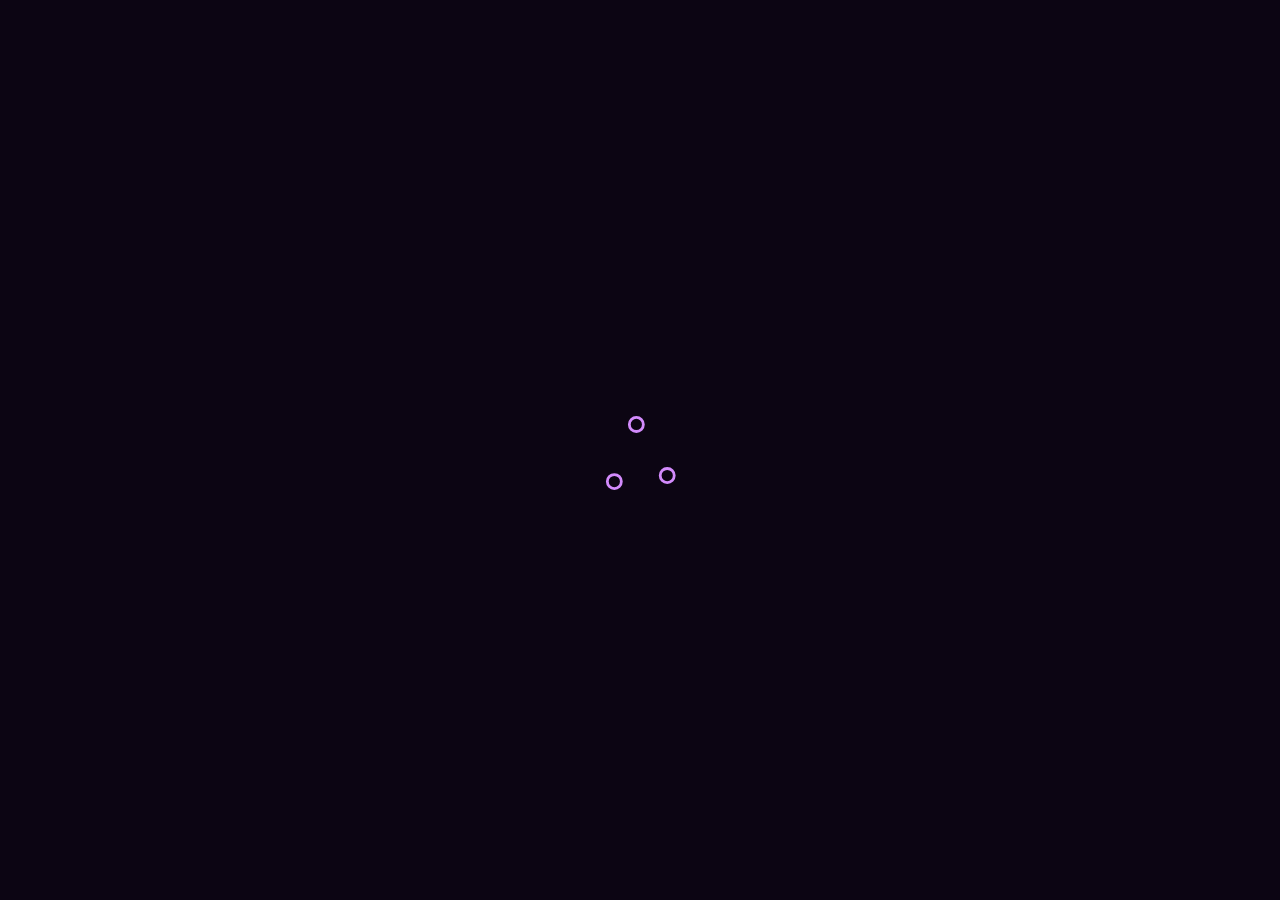
==== commit 7ff8deef: "Updated" ====
--- a/index.html
+++ b/index.html
@@ -1 +1 @@
-<!doctype html><html lang="en"><head><meta charset="utf-8"/><link rel="icon" href="/favicon.png"/><meta name="viewport" content="width=device-width,initial-scale=1"/><meta name="theme-color" content="#000000"/><meta name="description" content="Web site created using create-react-app"/><link rel="manifest" href="/manifest.json"/><title>Pratik Kanani | Portfolio</title><meta name="description" content="Self Developed personal website build with React.js"><link href="/static/css/2.20aa2d7b.chunk.css" rel="stylesheet"><link href="/static/css/main.d4ecd58b.chunk.css" rel="stylesheet"></head><body><noscript>You need to enable JavaScript to run this app.</noscript><div id="root"></div><script>!function(e){function r(r){for(var n,i,a=r[0],c=r[1],l=r[2],p=0,s=[];p<a.length;p++)i=a[p],Object.prototype.hasOwnProperty.call(o,i)&&o[i]&&s.push(o[i][0]),o[i]=0;for(n in c)Object.prototype.hasOwnProperty.call(c,n)&&(e[n]=c[n]);for(f&&f(r);s.length;)s.shift()();return u.push.apply(u,l||[]),t()}function t(){for(var e,r=0;r<u.length;r++){for(var t=u[r],n=!0,a=1;a<t.length;a++){var c=t[a];0!==o[c]&&(n=!1)}n&&(u.splice(r--,1),e=i(i.s=t[0]))}return e}var n={},o={1:0},u=[];function i(r){if(n[r])return n[r].exports;var t=n[r]={i:r,l:!1,exports:{}};return e[r].call(t.exports,t,t.exports,i),t.l=!0,t.exports}i.e=function(e){var r=[],t=o[e];if(0!==t)if(t)r.push(t[2]);else{var n=new Promise((function(r,n){t=o[e]=[r,n]}));r.push(t[2]=n);var u,a=document.createElement("script");a.charset="utf-8",a.timeout=120,i.nc&&a.setAttribute("nonce",i.nc),a.src=function(e){return i.p+"static/js/"+({}[e]||e)+"."+{3:"c5a75890"}[e]+".chunk.js"}(e);var c=new Error;u=function(r){a.onerror=a.onload=null,clearTimeout(l);var t=o[e];if(0!==t){if(t){var n=r&&("load"===r.type?"missing":r.type),u=r&&r.target&&r.target.src;c.message="Loading chunk "+e+" failed.\n("+n+": "+u+")",c.name="ChunkLoadError",c.type=n,c.request=u,t[1](c)}o[e]=void 0}};var l=setTimeout((function(){u({type:"timeout",target:a})}),12e4);a.onerror=a.onload=u,document.head.appendChild(a)}return Promise.all(r)},i.m=e,i.c=n,i.d=function(e,r,t){i.o(e,r)||Object.defineProperty(e,r,{enumerable:!0,get:t})},i.r=function(e){"undefined"!=typeof Symbol&&Symbol.toStringTag&&Object.defineProperty(e,Symbol.toStringTag,{value:"Module"}),Object.defineProperty(e,"__esModule",{value:!0})},i.t=function(e,r){if(1&r&&(e=i(e)),8&r)return e;if(4&r&&"object"==typeof e&&e&&e.__esModule)return e;var t=Object.create(null);if(i.r(t),Object.defineProperty(t,"default",{enumerable:!0,value:e}),2&r&&"string"!=typeof e)for(var n in e)i.d(t,n,function(r){return e[r]}.bind(null,n));return t},i.n=function(e){var r=e&&e.__esModule?function(){return e.default}:function(){return e};return i.d(r,"a",r),r},i.o=function(e,r){return Object.prototype.hasOwnProperty.call(e,r)},i.p="/",i.oe=function(e){throw console.error(e),e};var a=this.webpackJsonpportfolio=this.webpackJsonpportfolio||[],c=a.push.bind(a);a.push=r,a=a.slice();for(var l=0;l<a.length;l++)r(a[l]);var f=c;t()}([])</script><script src="/static/js/2.62e8f109.chunk.js"></script><script src="/static/js/main.83678e5c.chunk.js"></script></body></html>+<!doctype html><html lang="en"><head><meta charset="utf-8"/><link rel="icon" href="/favicon.png"/><meta name="viewport" content="width=device-width,initial-scale=1"/><meta name="theme-color" content="#000000"/><meta name="description" content="Web site created using create-react-app"/><link rel="manifest" href="/manifest.json"/><title>Pratik Kanani | Portfolio</title><meta name="description" content="Self Developed personal website build with React.js"><link href="/static/css/2.20aa2d7b.chunk.css" rel="stylesheet"><link href="/static/css/main.d4ecd58b.chunk.css" rel="stylesheet"></head><body><noscript>You need to enable JavaScript to run this app.</noscript><div id="root"></div><script>!function(e){function r(r){for(var n,i,a=r[0],c=r[1],l=r[2],p=0,s=[];p<a.length;p++)i=a[p],Object.prototype.hasOwnProperty.call(o,i)&&o[i]&&s.push(o[i][0]),o[i]=0;for(n in c)Object.prototype.hasOwnProperty.call(c,n)&&(e[n]=c[n]);for(f&&f(r);s.length;)s.shift()();return u.push.apply(u,l||[]),t()}function t(){for(var e,r=0;r<u.length;r++){for(var t=u[r],n=!0,a=1;a<t.length;a++){var c=t[a];0!==o[c]&&(n=!1)}n&&(u.splice(r--,1),e=i(i.s=t[0]))}return e}var n={},o={1:0},u=[];function i(r){if(n[r])return n[r].exports;var t=n[r]={i:r,l:!1,exports:{}};return e[r].call(t.exports,t,t.exports,i),t.l=!0,t.exports}i.e=function(e){var r=[],t=o[e];if(0!==t)if(t)r.push(t[2]);else{var n=new Promise((function(r,n){t=o[e]=[r,n]}));r.push(t[2]=n);var u,a=document.createElement("script");a.charset="utf-8",a.timeout=120,i.nc&&a.setAttribute("nonce",i.nc),a.src=function(e){return i.p+"static/js/"+({}[e]||e)+"."+{3:"c5a75890"}[e]+".chunk.js"}(e);var c=new Error;u=function(r){a.onerror=a.onload=null,clearTimeout(l);var t=o[e];if(0!==t){if(t){var n=r&&("load"===r.type?"missing":r.type),u=r&&r.target&&r.target.src;c.message="Loading chunk "+e+" failed.\n("+n+": "+u+")",c.name="ChunkLoadError",c.type=n,c.request=u,t[1](c)}o[e]=void 0}};var l=setTimeout((function(){u({type:"timeout",target:a})}),12e4);a.onerror=a.onload=u,document.head.appendChild(a)}return Promise.all(r)},i.m=e,i.c=n,i.d=function(e,r,t){i.o(e,r)||Object.defineProperty(e,r,{enumerable:!0,get:t})},i.r=function(e){"undefined"!=typeof Symbol&&Symbol.toStringTag&&Object.defineProperty(e,Symbol.toStringTag,{value:"Module"}),Object.defineProperty(e,"__esModule",{value:!0})},i.t=function(e,r){if(1&r&&(e=i(e)),8&r)return e;if(4&r&&"object"==typeof e&&e&&e.__esModule)return e;var t=Object.create(null);if(i.r(t),Object.defineProperty(t,"default",{enumerable:!0,value:e}),2&r&&"string"!=typeof e)for(var n in e)i.d(t,n,function(r){return e[r]}.bind(null,n));return t},i.n=function(e){var r=e&&e.__esModule?function(){return e.default}:function(){return e};return i.d(r,"a",r),r},i.o=function(e,r){return Object.prototype.hasOwnProperty.call(e,r)},i.p="/",i.oe=function(e){throw console.error(e),e};var a=this.webpackJsonpportfolio=this.webpackJsonpportfolio||[],c=a.push.bind(a);a.push=r,a=a.slice();for(var l=0;l<a.length;l++)r(a[l]);var f=c;t()}([])</script><script src="/static/js/2.61ef2369.chunk.js"></script><script src="/static/js/main.6f333bb1.chunk.js"></script></body></html>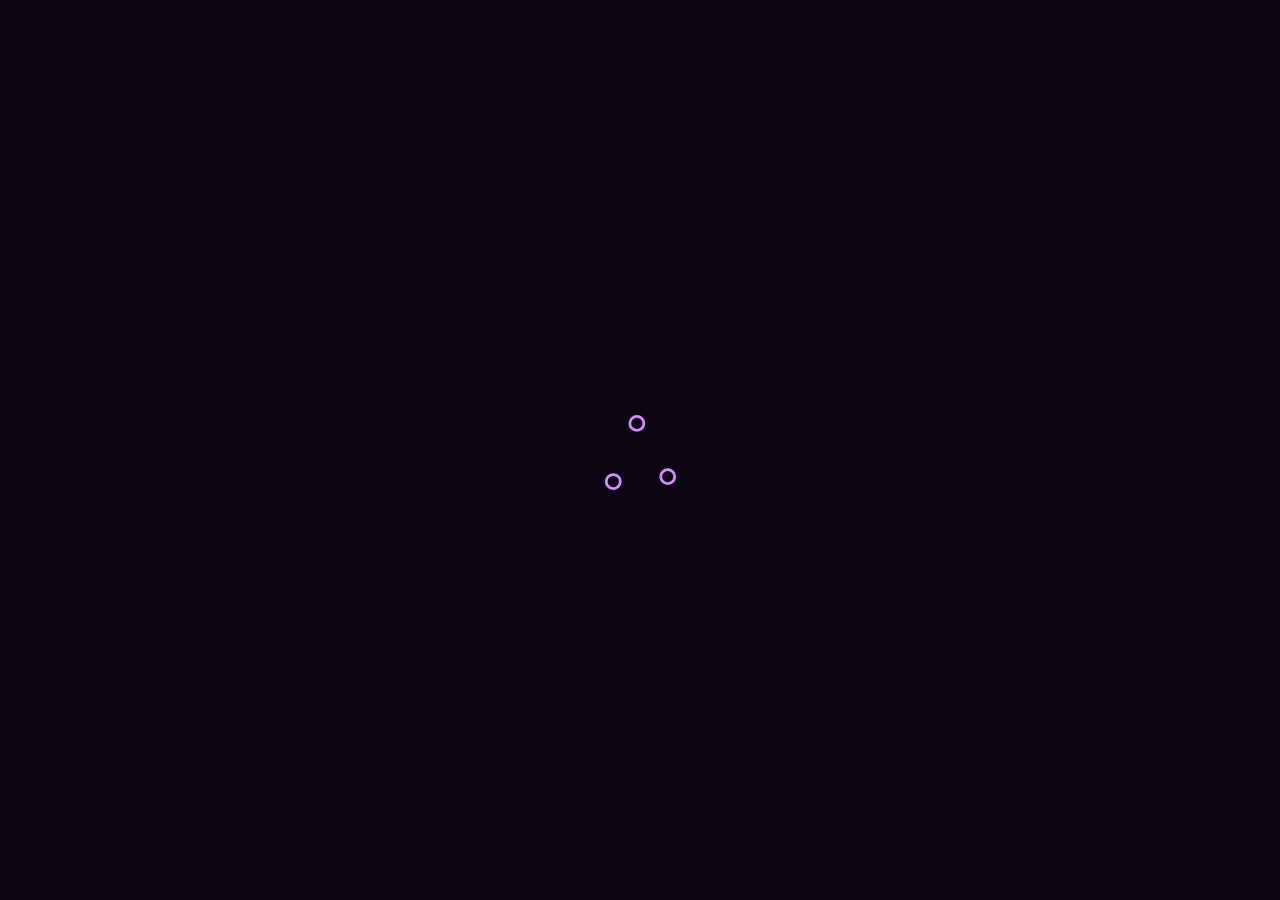
==== commit 7036acd4: "Latest" ====
--- a/index.html
+++ b/index.html
@@ -1 +1 @@
-<!doctype html><html lang="en"><head><meta charset="utf-8"/><link rel="icon" href="/favicon.png"/><meta name="viewport" content="width=device-width,initial-scale=1"/><meta name="theme-color" content="#000000"/><meta name="description" content="Web site created using create-react-app"/><link rel="manifest" href="/manifest.json"/><title>Pratik Kanani | Portfolio</title><meta name="description" content="Self Developed personal website build with React.js"><link href="/static/css/2.20aa2d7b.chunk.css" rel="stylesheet"><link href="/static/css/main.d4ecd58b.chunk.css" rel="stylesheet"></head><body><noscript>You need to enable JavaScript to run this app.</noscript><div id="root"></div><script>!function(e){function r(r){for(var n,i,a=r[0],c=r[1],l=r[2],p=0,s=[];p<a.length;p++)i=a[p],Object.prototype.hasOwnProperty.call(o,i)&&o[i]&&s.push(o[i][0]),o[i]=0;for(n in c)Object.prototype.hasOwnProperty.call(c,n)&&(e[n]=c[n]);for(f&&f(r);s.length;)s.shift()();return u.push.apply(u,l||[]),t()}function t(){for(var e,r=0;r<u.length;r++){for(var t=u[r],n=!0,a=1;a<t.length;a++){var c=t[a];0!==o[c]&&(n=!1)}n&&(u.splice(r--,1),e=i(i.s=t[0]))}return e}var n={},o={1:0},u=[];function i(r){if(n[r])return n[r].exports;var t=n[r]={i:r,l:!1,exports:{}};return e[r].call(t.exports,t,t.exports,i),t.l=!0,t.exports}i.e=function(e){var r=[],t=o[e];if(0!==t)if(t)r.push(t[2]);else{var n=new Promise((function(r,n){t=o[e]=[r,n]}));r.push(t[2]=n);var u,a=document.createElement("script");a.charset="utf-8",a.timeout=120,i.nc&&a.setAttribute("nonce",i.nc),a.src=function(e){return i.p+"static/js/"+({}[e]||e)+"."+{3:"c5a75890"}[e]+".chunk.js"}(e);var c=new Error;u=function(r){a.onerror=a.onload=null,clearTimeout(l);var t=o[e];if(0!==t){if(t){var n=r&&("load"===r.type?"missing":r.type),u=r&&r.target&&r.target.src;c.message="Loading chunk "+e+" failed.\n("+n+": "+u+")",c.name="ChunkLoadError",c.type=n,c.request=u,t[1](c)}o[e]=void 0}};var l=setTimeout((function(){u({type:"timeout",target:a})}),12e4);a.onerror=a.onload=u,document.head.appendChild(a)}return Promise.all(r)},i.m=e,i.c=n,i.d=function(e,r,t){i.o(e,r)||Object.defineProperty(e,r,{enumerable:!0,get:t})},i.r=function(e){"undefined"!=typeof Symbol&&Symbol.toStringTag&&Object.defineProperty(e,Symbol.toStringTag,{value:"Module"}),Object.defineProperty(e,"__esModule",{value:!0})},i.t=function(e,r){if(1&r&&(e=i(e)),8&r)return e;if(4&r&&"object"==typeof e&&e&&e.__esModule)return e;var t=Object.create(null);if(i.r(t),Object.defineProperty(t,"default",{enumerable:!0,value:e}),2&r&&"string"!=typeof e)for(var n in e)i.d(t,n,function(r){return e[r]}.bind(null,n));return t},i.n=function(e){var r=e&&e.__esModule?function(){return e.default}:function(){return e};return i.d(r,"a",r),r},i.o=function(e,r){return Object.prototype.hasOwnProperty.call(e,r)},i.p="/",i.oe=function(e){throw console.error(e),e};var a=this.webpackJsonpportfolio=this.webpackJsonpportfolio||[],c=a.push.bind(a);a.push=r,a=a.slice();for(var l=0;l<a.length;l++)r(a[l]);var f=c;t()}([])</script><script src="/static/js/2.61ef2369.chunk.js"></script><script src="/static/js/main.6f333bb1.chunk.js"></script></body></html>+<!doctype html><html lang="en"><head><meta charset="utf-8"/><link rel="icon" href="/favicon.png"/><meta name="viewport" content="width=device-width,initial-scale=1"/><meta name="theme-color" content="#000000"/><meta name="description" content="Web site created using create-react-app"/><link rel="manifest" href="/manifest.json"/><title>Pratik Kanani | Portfolio</title><meta name="description" content="Self Developed personal website build with React.js"><link href="/static/css/2.20aa2d7b.chunk.css" rel="stylesheet"><link href="/static/css/main.a5886e5b.chunk.css" rel="stylesheet"></head><body><noscript>You need to enable JavaScript to run this app.</noscript><div id="root"></div><script>!function(e){function r(r){for(var n,i,a=r[0],c=r[1],l=r[2],p=0,s=[];p<a.length;p++)i=a[p],Object.prototype.hasOwnProperty.call(o,i)&&o[i]&&s.push(o[i][0]),o[i]=0;for(n in c)Object.prototype.hasOwnProperty.call(c,n)&&(e[n]=c[n]);for(f&&f(r);s.length;)s.shift()();return u.push.apply(u,l||[]),t()}function t(){for(var e,r=0;r<u.length;r++){for(var t=u[r],n=!0,a=1;a<t.length;a++){var c=t[a];0!==o[c]&&(n=!1)}n&&(u.splice(r--,1),e=i(i.s=t[0]))}return e}var n={},o={1:0},u=[];function i(r){if(n[r])return n[r].exports;var t=n[r]={i:r,l:!1,exports:{}};return e[r].call(t.exports,t,t.exports,i),t.l=!0,t.exports}i.e=function(e){var r=[],t=o[e];if(0!==t)if(t)r.push(t[2]);else{var n=new Promise((function(r,n){t=o[e]=[r,n]}));r.push(t[2]=n);var u,a=document.createElement("script");a.charset="utf-8",a.timeout=120,i.nc&&a.setAttribute("nonce",i.nc),a.src=function(e){return i.p+"static/js/"+({}[e]||e)+"."+{3:"c5a75890"}[e]+".chunk.js"}(e);var c=new Error;u=function(r){a.onerror=a.onload=null,clearTimeout(l);var t=o[e];if(0!==t){if(t){var n=r&&("load"===r.type?"missing":r.type),u=r&&r.target&&r.target.src;c.message="Loading chunk "+e+" failed.\n("+n+": "+u+")",c.name="ChunkLoadError",c.type=n,c.request=u,t[1](c)}o[e]=void 0}};var l=setTimeout((function(){u({type:"timeout",target:a})}),12e4);a.onerror=a.onload=u,document.head.appendChild(a)}return Promise.all(r)},i.m=e,i.c=n,i.d=function(e,r,t){i.o(e,r)||Object.defineProperty(e,r,{enumerable:!0,get:t})},i.r=function(e){"undefined"!=typeof Symbol&&Symbol.toStringTag&&Object.defineProperty(e,Symbol.toStringTag,{value:"Module"}),Object.defineProperty(e,"__esModule",{value:!0})},i.t=function(e,r){if(1&r&&(e=i(e)),8&r)return e;if(4&r&&"object"==typeof e&&e&&e.__esModule)return e;var t=Object.create(null);if(i.r(t),Object.defineProperty(t,"default",{enumerable:!0,value:e}),2&r&&"string"!=typeof e)for(var n in e)i.d(t,n,function(r){return e[r]}.bind(null,n));return t},i.n=function(e){var r=e&&e.__esModule?function(){return e.default}:function(){return e};return i.d(r,"a",r),r},i.o=function(e,r){return Object.prototype.hasOwnProperty.call(e,r)},i.p="/",i.oe=function(e){throw console.error(e),e};var a=this.webpackJsonpportfolio=this.webpackJsonpportfolio||[],c=a.push.bind(a);a.push=r,a=a.slice();for(var l=0;l<a.length;l++)r(a[l]);var f=c;t()}([])</script><script src="/static/js/2.61ef2369.chunk.js"></script><script src="/static/js/main.6f333bb1.chunk.js"></script></body></html>--- a/static/css/main.a5886e5b.chunk.css
+++ b/static/css/main.a5886e5b.chunk.css
@@ -0,0 +1,2 @@
+@import url(https://fonts.googleapis.com/css2?family=Raleway:wght@500&display=swap);body{margin:0;font-family:"Raleway",serif!important;-webkit-font-smoothing:antialiased;-moz-osx-font-smoothing:grayscale;background-image:linear-gradient(270deg,rgb(27 20 41),rgb(20 15 35))}html{--section-background-color:linear-gradient(to bottom left,rgba(17,16,16,0.582),rgba(12,8,24,0.904));--image-gradient:linear-gradient(to bottom left,rgba(17,16,16,0.678),rgba(12,10,22,0.863));--imp-text-color:#c770f0}.purple{color:#c770f0!important;color:var(--imp-text-color)!important}#preloader{position:fixed;top:0;left:0;width:100%;height:100%;z-index:999999;background-color:#0c0513;background-image:url(/static/media/pre.d4812f51.svg);background-repeat:no-repeat;background-position:50%}#preloader-none{opacity:0}#no-scroll{overflow:hidden;height:100vh}::-webkit-scrollbar{width:7px}::-webkit-scrollbar-track{background:#2d1950}::-webkit-scrollbar-thumb{background:rgba(178,121,216,.959);border-radius:12px}::-webkit-scrollbar-thumb:hover{background:rgba(222,130,235,.911);border-radius:12px}.sticky{background-color:rgba(33,32,56,.8470588235294118)!important;box-shadow:0 10px 10px 0 rgba(9,5,29,.171)!important;-webkit-backdrop-filter:blur(15px)!important;backdrop-filter:blur(15px)!important}.navbar,.sticky{transition:all .3s ease-out 0s!important}.navbar{position:fixed!important;padding:.3rem 2rem!important;font-size:1.2rem!important}.navbar-toggler{padding:.25rem 1.5rem!important;position:relative!important;background-color:transparent!important;border-color:transparent!important}.navbar-toggler span{display:block!important;background-color:#be50f4!important;height:4px!important;width:27px!important;margin-top:5px!important;margin-bottom:5px!important;transform:rotate(0deg)!important;left:0!important;opacity:1!important}.navbar-toggler:active,.navbar-toggler:focus{outline:0!important}.navbar-toggler span:first-child,.navbar-toggler span:nth-child(3){transition:transform .35s ease-in-out!important}.navbar-toggler:not(.collapsed) span:first-child{position:absolute!important;left:12px!important;top:10px!important;transform:rotate(135deg)!important;opacity:.9!important}.navbar-toggler:not(.collapsed) span:nth-child(2){height:12px!important;visibility:hidden!important;background-color:transparent!important}.navbar-toggler:not(.collapsed) span:nth-child(3){position:absolute!important;left:12px!important;top:10px!important;transform:rotate(-135deg)!important;opacity:.9!important}@media (max-width:767px){.navbar{padding:1rem 2rem!important;font-size:1.4rem!important;background-color:#181a27!important}.navbar-nav .nav-item a:after{display:none!important}}.navbar-brand{color:#fafafa!important}.logo{height:4em!important;width:4em!important}.navbar-nav .nav-link{color:#fff!important;padding-right:1rem!important;padding-left:1rem!important}.nav-link{padding:.8rem 1rem!important}@media (max-width:767px){.nav-link{padding:.7rem 1rem!important}}.navbar-nav .nav-item{position:relative;margin-left:20px}.navbar-nav .nav-item a{font-weight:400;transition:all .3s ease-out 0s;position:relative;z-index:1}.navbar-nav .nav-item a:after{content:"";position:relative;display:block;height:5px;width:0;border-radius:16px;background:#c95bf5;bottom:1px;left:0;z-index:-1;transition:all .3s ease-out 0s}.navbar-nav .nav-item a:hover:after{width:100%}.wave{-webkit-animation-name:wave-animation;animation-name:wave-animation;-webkit-animation-duration:2.1s;animation-duration:2.1s;-webkit-animation-iteration-count:infinite;animation-iteration-count:infinite;transform-origin:70% 70%;display:inline-block}@-webkit-keyframes wave-animation{0%{transform:rotate(0deg)}10%{transform:rotate(14deg)}20%{transform:rotate(-8deg)}30%{transform:rotate(14deg)}40%{transform:rotate(-4deg)}50%{transform:rotate(10deg)}60%{transform:rotate(0deg)}to{transform:rotate(0deg)}}@keyframes wave-animation{0%{transform:rotate(0deg)}10%{transform:rotate(14deg)}20%{transform:rotate(-8deg)}30%{transform:rotate(14deg)}40%{transform:rotate(-4deg)}50%{transform:rotate(10deg)}60%{transform:rotate(0deg)}to{transform:rotate(0deg)}}#tsparticles{position:fixed!important;background-repeat:no-repeat!important;background-size:cover!important;width:100%;height:100%}.home-header{padding-top:80px!important}.home-section{position:relative;z-index:-1;background-image:linear-gradient(to bottom left,rgba(17,16,16,.678),rgba(12,10,22,.863)),url(/static/media/home-bg.dc52d5d4.jpg);background-image:var(--image-gradient),url(/static/media/home-bg.dc52d5d4.jpg);background-position:top;background-repeat:no-repeat;padding-bottom:30px!important;padding-top:30px!important}.home-content{padding:9rem 0 2rem!important;color:#f5f5f5;text-align:left}.heading{font-size:2.4em!important;padding-left:50px!important}.heading-name{font-size:2.5em!important;padding-left:45px!important}.main-name{color:#cd5ff8}.Typewriter__wrapper{font-size:2.2em!important;color:#be6adf!important;font-weight:600!important}.Typewriter__cursor{font-size:2.4em!important;color:#b562d6!important}@media (max-width:767px){.Typewriter__wrapper{font-size:1.4em!important;font-weight:500!important;position:absolute!important}.Typewriter__cursor{display:none!important}}.myAvtar{justify-content:center!important;padding-top:9em!important}@media (max-width:767px){.myAvtar{padding-top:2em!important;padding-bottom:2em!important}}.home-about-section{position:relative;padding-bottom:70px!important;padding-top:70px!important}.home-about-description{color:#fff!important;padding-top:100px!important;padding-bottom:20px!important;text-align:center}.home-about-body{padding-top:50px;font-size:1.2em!important;text-align:left}.home-about-social{text-align:center!important;padding-top:25px;color:#fff!important}.home-about-social-links{justify-content:center!important;padding-top:15px!important;-webkit-padding-start:0!important;padding-inline-start:0!important}.home-about-social-links,.home-social-icons{display:inline-block!important;position:relative!important}.home-social-icons{width:40px!important;height:40px!important;text-align:center!important;font-size:1.2em!important;line-height:2em!important;background:hsla(0,0%,100%,.972)!important;border-radius:50%!important;transition:.5s!important}.home-social-icons:before{content:"";position:absolute;top:0;left:0;width:100%;height:100%;border-radius:50%;background:#68187a;transition:.5s;transform:scale(.9);z-index:-1}.home-social-icons:hover:before{transform:scale(1.1);box-shadow:0 0 15px #801f95}.home-social-icons:hover{color:#87209e;box-shadow:0 0 5px #87209e;text-shadow:0 0 2px #87209e}.social-icons{display:inline-block!important;padding-right:15px;padding-left:15px}.icon-colour{color:#700c86!important}.footer{background-color:#0a0416;bottom:0!important;padding-top:10px!important;padding-bottom:8px!important}.footer-body,.footer-copywright{text-align:center!important}@media (max-width:767px){.footer-body,.footer-copywright{text-align:center!important}}.footer h3{font-size:1em;color:#fff!important}.footer-icons,.footer h3{margin-top:.5em!important;margin-bottom:.5em!important}.footer-icons{padding:0!important}.blockquote-footer{color:#a588c0!important}.project-section{position:relative!important;padding-top:150px!important;padding-bottom:30px!important;background-image:linear-gradient(to bottom left,rgba(17,16,16,.582),rgba(12,8,24,.904))!important;background-image:var(--section-background-color)!important}.project-card{padding:50px 25px!important;height:auto!important}.project-card-view{box-shadow:0 4px 5px 3px rgba(119,53,136,.459)!important;color:#fff!important;background-color:transparent!important;opacity:.9!important;transition:all .5s ease 0s!important;height:100%!important}.project-card-view:hover{transform:scale(1.02)!important;overflow:hidden!important;box-shadow:0 4px 4px 5px rgba(129,72,144,.561)!important}.blog-card{padding:50px 25px!important;height:auto!important}.blog-card-view{background-color:transparent!important;box-shadow:0 3px 3px 2px rgba(145,77,161,.459)!important;color:#fff!important;transition:all .5s ease 0s!important;height:100%!important}.blog-link{color:#fff!important;text-decoration:none!important}.blog-link:hover{cursor:pointer!important}.blog-card-view:hover{transform:scale(1.02)!important;overflow:hidden!important;box-shadow:0 3px 3px 5px rgba(155,88,173,.65)!important}.card-img-top{padding:20px!important;opacity:.8!important;border-radius:10px!important}.blog-img{padding:0!important;opacity:.8!important;border-radius:0!important}.btn-primary{color:#fff!important;background-color:#623686!important;border-color:#623686!important}.btn-primary:hover{color:#fff!important;background-color:rgba(109,32,197,.8431372549019608)!important;border-color:rgba(109,32,197,.8431372549019608)!important}.btn:focus{outline:none!important;box-shadow:none!important}.project-heading{color:#fff!important;font-size:2.3em!important;font-weight:500!important;padding-top:10px!important}.about-section{position:relative!important;padding-top:150px!important;padding-bottom:30px!important;background-image:linear-gradient(to bottom left,rgba(17,16,16,.582),rgba(12,8,24,.904))!important;background-image:var(--section-background-color)!important;color:#fff!important}.tech-icons{font-size:4.5em!important;margin:15px!important;padding:10px!important;opacity:.93!important;border:1.7px solid rgba(200,137,230,.637)!important;vertical-align:middle!important;text-align:center!important;border-radius:5px!important;display:table!important;box-shadow:4px 5px 4px 3px rgba(89,4,168,.137)!important;overflow:hidden!important;transition:all .4s ease 0s!important}@media (max-width:767px){.tech-icons{margin:10px!important}}.tech-icons:hover{transform:scale(1.05)!important;overflow:hidden!important;border:2.2px solid rgba(197,115,230,.883)!important}.tech-icon-images{padding:20px!important;line-height:1.6!important}.quote-card-view{border:none!important;color:#fff!important;background-color:transparent!important}.about-activity{list-style:none!important;text-align:left!important;padding-left:1px!important}@media (max-width:767px){.about-img{padding-top:0!important}}.resume-section{position:relative!important;padding-top:110px!important;padding-bottom:30px!important;background-image:linear-gradient(to bottom left,rgba(17,16,16,.582),rgba(12,8,24,.904))!important;background-image:var(--section-background-color)!important;color:#fff!important}.resume{padding-top:10px;padding-bottom:50px}.resume-left{padding-right:80px!important}.resume-right{padding-left:80px!important}@media (max-width:767px){.resume-left,.resume-right{padding-right:15px!important;padding-left:15px!important}}.resume .resume-title{font-size:2em;font-weight:700;padding-top:30px;padding-bottom:30px}.resume .resume-item{padding:0 0 10px 25px;margin-top:-2px;border-left:2px solid #8a49a8;position:relative}.resume .resume-item .resume-title{line-height:18px;font-size:.9em;background:rgba(82,52,121,.36470588235294116);padding:8px 15px;display:inline-block;font-weight:600;margin-bottom:10px}.resume .resume-item ul{padding-left:20px;text-align:justify}.resume .resume-item ul li{padding-bottom:10px;list-style:none}.resume .resume-item:last-child{padding-bottom:0}.resume .resume-item:before{content:"";position:absolute;width:16px;height:16px;border-radius:50px;left:-9px;top:0;background:#fff;border:2px solid #8a49a8}.like-item{padding-top:10px!important;font-size:1.1em!important;font-family:sans-serif!important}.like-btn{background-color:rgba(147,76,206,.3686274509803922)!important;border-color:rgba(147,76,206,.3686274509803922)!important;padding:.25rem .98rem!important;border-radius:5px!important;line-height:1.4!important;transition:.3s ease!important}.like-btn:hover{transform:translateY(-2px)!important;background-color:rgba(162,77,211,.5254901960784314)!important;border-color:rgba(162,77,211,.5254901960784314)!important}.animate-like{-webkit-animation-name:likeAnimation;animation-name:likeAnimation;-webkit-animation-fill-mode:forwards;animation-fill-mode:forwards;-webkit-animation-duration:.85s;animation-duration:.85s}@-webkit-keyframes likeAnimation{0%{transform:scale(1.5)}to{transform:scale(1)}}@keyframes likeAnimation{0%{transform:scale(1.5)}to{transform:scale(1)}}.fork-btn{font-size:1.1em!important;padding-top:10px!important}.fork-btn-inner{line-height:1.4em!important;background-color:rgba(147,76,206,.3686274509803922)!important;padding:.25rem 1.1rem!important;vertical-align:middle!important;text-align:center!important}.fork-btn-inner:hover{transform:translateY(-2px)!important;background-color:rgba(162,77,211,.5254901960784314)!important;border-color:rgba(162,77,211,.5254901960784314)!important}.fork-btn-inner:after{display:none!important}.App{text-align:center}.App-logo{height:40vmin;pointer-events:none}@media (prefers-reduced-motion:no-preference){.App-logo{-webkit-animation:App-logo-spin 20s linear infinite;animation:App-logo-spin 20s linear infinite}}.App-header{background-color:#282c34;min-height:100vh;display:flex;flex-direction:column;align-items:center;justify-content:center;font-size:calc(10px + 2vmin);color:#fff}.App-link{color:#61dafb}@-webkit-keyframes App-logo-spin{0%{transform:rotate(0deg)}to{transform:rotate(1turn)}}@keyframes App-logo-spin{0%{transform:rotate(0deg)}to{transform:rotate(1turn)}}
+/*# sourceMappingURL=main.a5886e5b.chunk.css.map */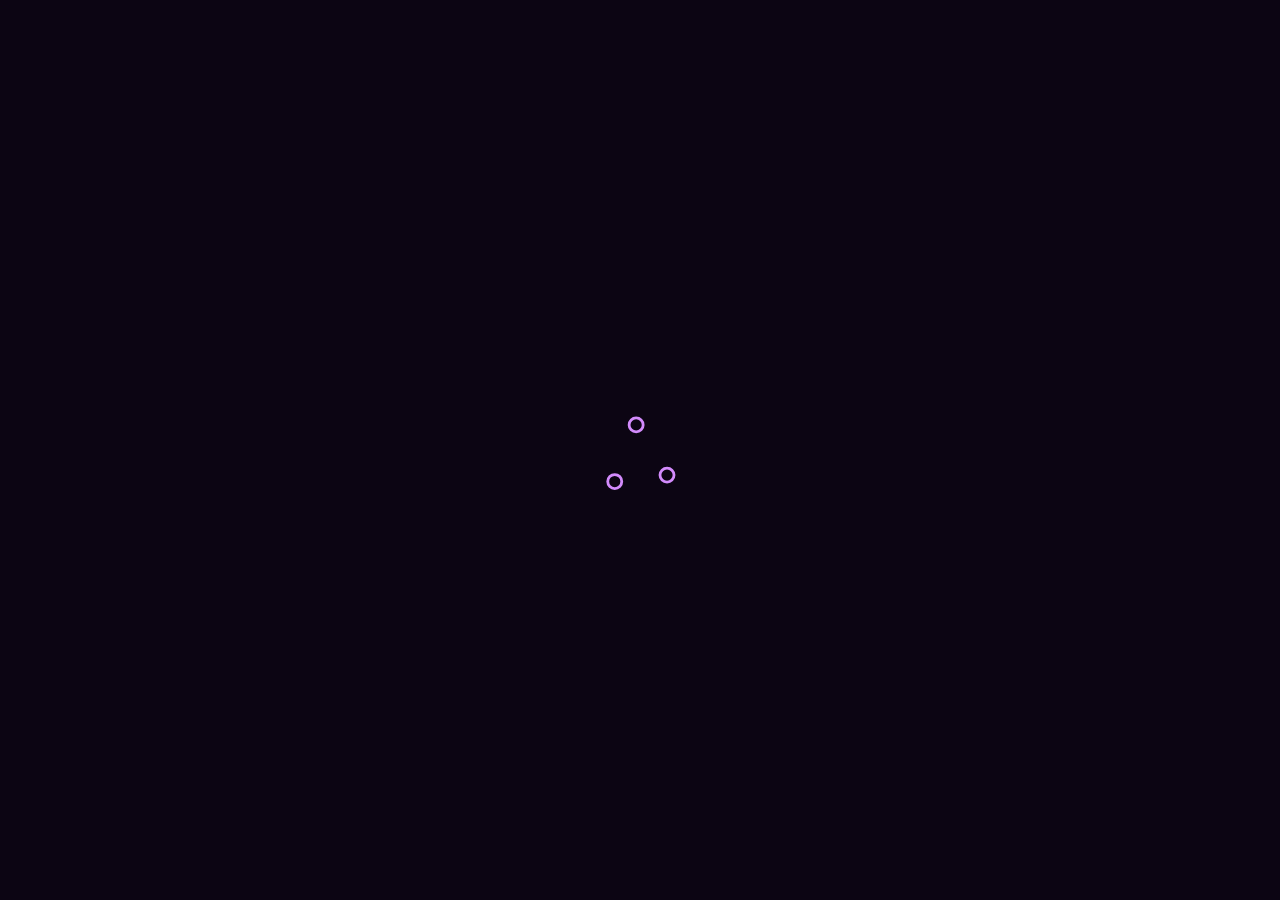
==== commit fba7e6c1: "Updated" ====
--- a/index.html
+++ b/index.html
@@ -1 +1 @@
-<!doctype html><html lang="en"><head><meta charset="utf-8"/><link rel="icon" href="/favicon.png"/><meta name="viewport" content="width=device-width,initial-scale=1"/><meta name="theme-color" content="#000000"/><meta name="description" content="Web site created using create-react-app"/><link rel="manifest" href="/manifest.json"/><title>Pratik Kanani | Portfolio</title><meta name="description" content="Self Developed personal website build with React.js"><link href="/static/css/2.20aa2d7b.chunk.css" rel="stylesheet"><link href="/static/css/main.a5886e5b.chunk.css" rel="stylesheet"></head><body><noscript>You need to enable JavaScript to run this app.</noscript><div id="root"></div><script>!function(e){function r(r){for(var n,i,a=r[0],c=r[1],l=r[2],p=0,s=[];p<a.length;p++)i=a[p],Object.prototype.hasOwnProperty.call(o,i)&&o[i]&&s.push(o[i][0]),o[i]=0;for(n in c)Object.prototype.hasOwnProperty.call(c,n)&&(e[n]=c[n]);for(f&&f(r);s.length;)s.shift()();return u.push.apply(u,l||[]),t()}function t(){for(var e,r=0;r<u.length;r++){for(var t=u[r],n=!0,a=1;a<t.length;a++){var c=t[a];0!==o[c]&&(n=!1)}n&&(u.splice(r--,1),e=i(i.s=t[0]))}return e}var n={},o={1:0},u=[];function i(r){if(n[r])return n[r].exports;var t=n[r]={i:r,l:!1,exports:{}};return e[r].call(t.exports,t,t.exports,i),t.l=!0,t.exports}i.e=function(e){var r=[],t=o[e];if(0!==t)if(t)r.push(t[2]);else{var n=new Promise((function(r,n){t=o[e]=[r,n]}));r.push(t[2]=n);var u,a=document.createElement("script");a.charset="utf-8",a.timeout=120,i.nc&&a.setAttribute("nonce",i.nc),a.src=function(e){return i.p+"static/js/"+({}[e]||e)+"."+{3:"c5a75890"}[e]+".chunk.js"}(e);var c=new Error;u=function(r){a.onerror=a.onload=null,clearTimeout(l);var t=o[e];if(0!==t){if(t){var n=r&&("load"===r.type?"missing":r.type),u=r&&r.target&&r.target.src;c.message="Loading chunk "+e+" failed.\n("+n+": "+u+")",c.name="ChunkLoadError",c.type=n,c.request=u,t[1](c)}o[e]=void 0}};var l=setTimeout((function(){u({type:"timeout",target:a})}),12e4);a.onerror=a.onload=u,document.head.appendChild(a)}return Promise.all(r)},i.m=e,i.c=n,i.d=function(e,r,t){i.o(e,r)||Object.defineProperty(e,r,{enumerable:!0,get:t})},i.r=function(e){"undefined"!=typeof Symbol&&Symbol.toStringTag&&Object.defineProperty(e,Symbol.toStringTag,{value:"Module"}),Object.defineProperty(e,"__esModule",{value:!0})},i.t=function(e,r){if(1&r&&(e=i(e)),8&r)return e;if(4&r&&"object"==typeof e&&e&&e.__esModule)return e;var t=Object.create(null);if(i.r(t),Object.defineProperty(t,"default",{enumerable:!0,value:e}),2&r&&"string"!=typeof e)for(var n in e)i.d(t,n,function(r){return e[r]}.bind(null,n));return t},i.n=function(e){var r=e&&e.__esModule?function(){return e.default}:function(){return e};return i.d(r,"a",r),r},i.o=function(e,r){return Object.prototype.hasOwnProperty.call(e,r)},i.p="/",i.oe=function(e){throw console.error(e),e};var a=this.webpackJsonpportfolio=this.webpackJsonpportfolio||[],c=a.push.bind(a);a.push=r,a=a.slice();for(var l=0;l<a.length;l++)r(a[l]);var f=c;t()}([])</script><script src="/static/js/2.61ef2369.chunk.js"></script><script src="/static/js/main.6f333bb1.chunk.js"></script></body></html>+<!doctype html><html lang="en"><head><meta charset="utf-8"/><link rel="icon" href="/favicon.png"/><meta name="viewport" content="width=device-width,initial-scale=1"/><meta name="theme-color" content="#000000"/><meta name="description" content="Web site created using create-react-app"/><link rel="manifest" href="/manifest.json"/><title>Pratik Kanani | Portfolio</title><meta name="description" content="Self Developed personal website build with React.js"><link href="/static/css/2.20aa2d7b.chunk.css" rel="stylesheet"><link href="/static/css/main.a5886e5b.chunk.css" rel="stylesheet"></head><body><noscript>You need to enable JavaScript to run this app.</noscript><div id="root"></div><script>!function(e){function r(r){for(var n,i,a=r[0],c=r[1],l=r[2],p=0,s=[];p<a.length;p++)i=a[p],Object.prototype.hasOwnProperty.call(o,i)&&o[i]&&s.push(o[i][0]),o[i]=0;for(n in c)Object.prototype.hasOwnProperty.call(c,n)&&(e[n]=c[n]);for(f&&f(r);s.length;)s.shift()();return u.push.apply(u,l||[]),t()}function t(){for(var e,r=0;r<u.length;r++){for(var t=u[r],n=!0,a=1;a<t.length;a++){var c=t[a];0!==o[c]&&(n=!1)}n&&(u.splice(r--,1),e=i(i.s=t[0]))}return e}var n={},o={1:0},u=[];function i(r){if(n[r])return n[r].exports;var t=n[r]={i:r,l:!1,exports:{}};return e[r].call(t.exports,t,t.exports,i),t.l=!0,t.exports}i.e=function(e){var r=[],t=o[e];if(0!==t)if(t)r.push(t[2]);else{var n=new Promise((function(r,n){t=o[e]=[r,n]}));r.push(t[2]=n);var u,a=document.createElement("script");a.charset="utf-8",a.timeout=120,i.nc&&a.setAttribute("nonce",i.nc),a.src=function(e){return i.p+"static/js/"+({}[e]||e)+"."+{3:"c5a75890"}[e]+".chunk.js"}(e);var c=new Error;u=function(r){a.onerror=a.onload=null,clearTimeout(l);var t=o[e];if(0!==t){if(t){var n=r&&("load"===r.type?"missing":r.type),u=r&&r.target&&r.target.src;c.message="Loading chunk "+e+" failed.\n("+n+": "+u+")",c.name="ChunkLoadError",c.type=n,c.request=u,t[1](c)}o[e]=void 0}};var l=setTimeout((function(){u({type:"timeout",target:a})}),12e4);a.onerror=a.onload=u,document.head.appendChild(a)}return Promise.all(r)},i.m=e,i.c=n,i.d=function(e,r,t){i.o(e,r)||Object.defineProperty(e,r,{enumerable:!0,get:t})},i.r=function(e){"undefined"!=typeof Symbol&&Symbol.toStringTag&&Object.defineProperty(e,Symbol.toStringTag,{value:"Module"}),Object.defineProperty(e,"__esModule",{value:!0})},i.t=function(e,r){if(1&r&&(e=i(e)),8&r)return e;if(4&r&&"object"==typeof e&&e&&e.__esModule)return e;var t=Object.create(null);if(i.r(t),Object.defineProperty(t,"default",{enumerable:!0,value:e}),2&r&&"string"!=typeof e)for(var n in e)i.d(t,n,function(r){return e[r]}.bind(null,n));return t},i.n=function(e){var r=e&&e.__esModule?function(){return e.default}:function(){return e};return i.d(r,"a",r),r},i.o=function(e,r){return Object.prototype.hasOwnProperty.call(e,r)},i.p="/",i.oe=function(e){throw console.error(e),e};var a=this.webpackJsonpportfolio=this.webpackJsonpportfolio||[],c=a.push.bind(a);a.push=r,a=a.slice();for(var l=0;l<a.length;l++)r(a[l]);var f=c;t()}([])</script><script src="/static/js/2.3865b2a3.chunk.js"></script><script src="/static/js/main.960dbcae.chunk.js"></script></body></html>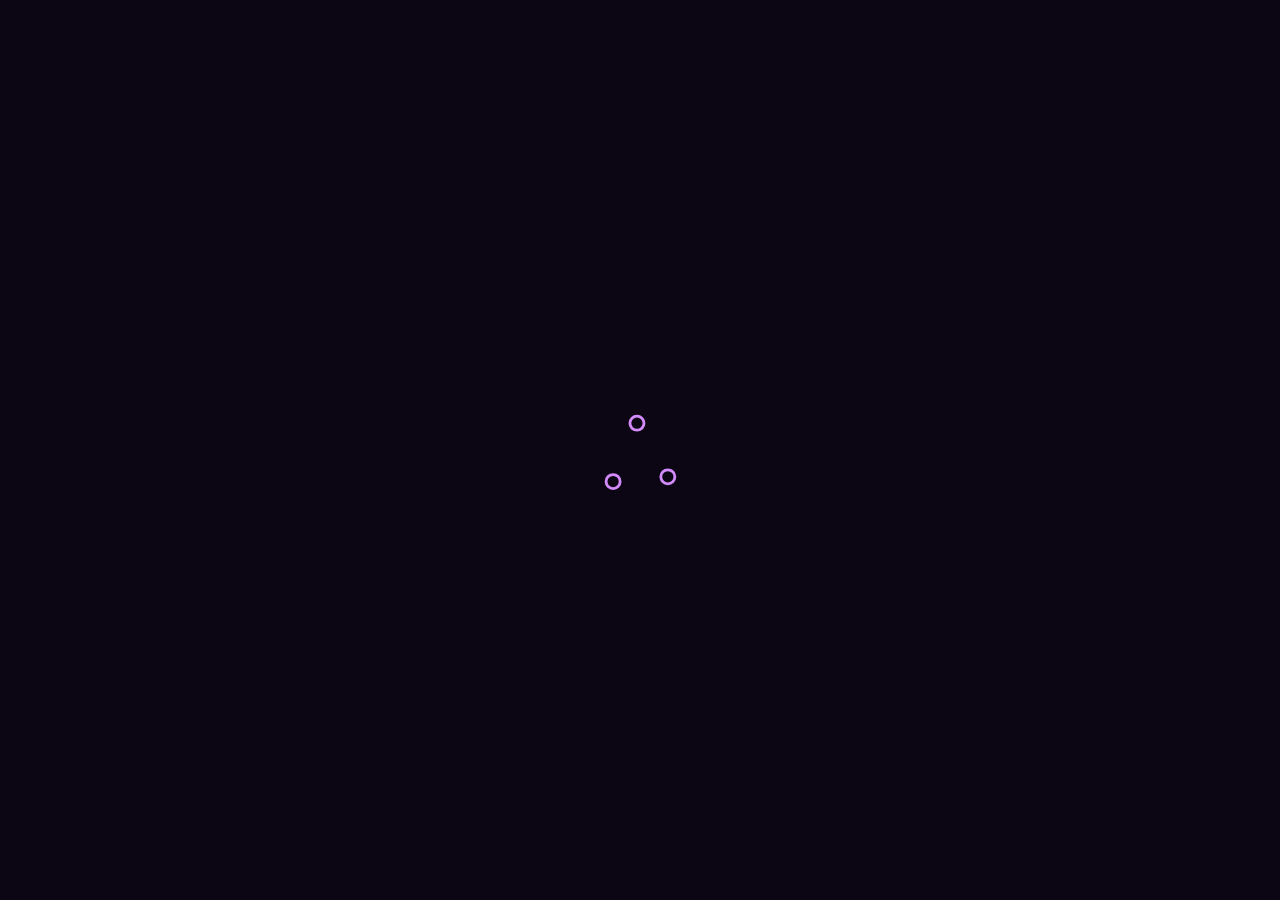
==== commit d8dbf77c: "May 28" ====
--- a/index.html
+++ b/index.html
@@ -1 +1 @@
-<!doctype html><html lang="en"><head><meta charset="utf-8"/><link rel="icon" href="/favicon.png"/><meta name="viewport" content="width=device-width,initial-scale=1"/><meta name="theme-color" content="#000000"/><meta name="description" content="Web site created using create-react-app"/><link rel="manifest" href="/manifest.json"/><title>Pratik Kanani | Portfolio</title><meta name="description" content="Self Developed personal website build with React.js"><link href="/static/css/2.20aa2d7b.chunk.css" rel="stylesheet"><link href="/static/css/main.a5886e5b.chunk.css" rel="stylesheet"></head><body><noscript>You need to enable JavaScript to run this app.</noscript><div id="root"></div><script>!function(e){function r(r){for(var n,i,a=r[0],c=r[1],l=r[2],p=0,s=[];p<a.length;p++)i=a[p],Object.prototype.hasOwnProperty.call(o,i)&&o[i]&&s.push(o[i][0]),o[i]=0;for(n in c)Object.prototype.hasOwnProperty.call(c,n)&&(e[n]=c[n]);for(f&&f(r);s.length;)s.shift()();return u.push.apply(u,l||[]),t()}function t(){for(var e,r=0;r<u.length;r++){for(var t=u[r],n=!0,a=1;a<t.length;a++){var c=t[a];0!==o[c]&&(n=!1)}n&&(u.splice(r--,1),e=i(i.s=t[0]))}return e}var n={},o={1:0},u=[];function i(r){if(n[r])return n[r].exports;var t=n[r]={i:r,l:!1,exports:{}};return e[r].call(t.exports,t,t.exports,i),t.l=!0,t.exports}i.e=function(e){var r=[],t=o[e];if(0!==t)if(t)r.push(t[2]);else{var n=new Promise((function(r,n){t=o[e]=[r,n]}));r.push(t[2]=n);var u,a=document.createElement("script");a.charset="utf-8",a.timeout=120,i.nc&&a.setAttribute("nonce",i.nc),a.src=function(e){return i.p+"static/js/"+({}[e]||e)+"."+{3:"c5a75890"}[e]+".chunk.js"}(e);var c=new Error;u=function(r){a.onerror=a.onload=null,clearTimeout(l);var t=o[e];if(0!==t){if(t){var n=r&&("load"===r.type?"missing":r.type),u=r&&r.target&&r.target.src;c.message="Loading chunk "+e+" failed.\n("+n+": "+u+")",c.name="ChunkLoadError",c.type=n,c.request=u,t[1](c)}o[e]=void 0}};var l=setTimeout((function(){u({type:"timeout",target:a})}),12e4);a.onerror=a.onload=u,document.head.appendChild(a)}return Promise.all(r)},i.m=e,i.c=n,i.d=function(e,r,t){i.o(e,r)||Object.defineProperty(e,r,{enumerable:!0,get:t})},i.r=function(e){"undefined"!=typeof Symbol&&Symbol.toStringTag&&Object.defineProperty(e,Symbol.toStringTag,{value:"Module"}),Object.defineProperty(e,"__esModule",{value:!0})},i.t=function(e,r){if(1&r&&(e=i(e)),8&r)return e;if(4&r&&"object"==typeof e&&e&&e.__esModule)return e;var t=Object.create(null);if(i.r(t),Object.defineProperty(t,"default",{enumerable:!0,value:e}),2&r&&"string"!=typeof e)for(var n in e)i.d(t,n,function(r){return e[r]}.bind(null,n));return t},i.n=function(e){var r=e&&e.__esModule?function(){return e.default}:function(){return e};return i.d(r,"a",r),r},i.o=function(e,r){return Object.prototype.hasOwnProperty.call(e,r)},i.p="/",i.oe=function(e){throw console.error(e),e};var a=this.webpackJsonpportfolio=this.webpackJsonpportfolio||[],c=a.push.bind(a);a.push=r,a=a.slice();for(var l=0;l<a.length;l++)r(a[l]);var f=c;t()}([])</script><script src="/static/js/2.3865b2a3.chunk.js"></script><script src="/static/js/main.960dbcae.chunk.js"></script></body></html>+<!doctype html><html lang="en"><head><meta charset="utf-8"/><link rel="icon" href="/favicon.png"/><meta name="viewport" content="width=device-width,initial-scale=1"/><meta name="theme-color" content="#000000"/><meta name="description" content="Web site created using create-react-app"/><link rel="manifest" href="/manifest.json"/><title>Pratik Kanani | Portfolio</title><meta name="description" content="Self Developed personal website build with React.js"><link href="/static/css/2.20aa2d7b.chunk.css" rel="stylesheet"><link href="/static/css/main.a5886e5b.chunk.css" rel="stylesheet"></head><body><noscript>You need to enable JavaScript to run this app.</noscript><div id="root"></div><script>!function(e){function r(r){for(var n,i,a=r[0],c=r[1],l=r[2],p=0,s=[];p<a.length;p++)i=a[p],Object.prototype.hasOwnProperty.call(o,i)&&o[i]&&s.push(o[i][0]),o[i]=0;for(n in c)Object.prototype.hasOwnProperty.call(c,n)&&(e[n]=c[n]);for(f&&f(r);s.length;)s.shift()();return u.push.apply(u,l||[]),t()}function t(){for(var e,r=0;r<u.length;r++){for(var t=u[r],n=!0,a=1;a<t.length;a++){var c=t[a];0!==o[c]&&(n=!1)}n&&(u.splice(r--,1),e=i(i.s=t[0]))}return e}var n={},o={1:0},u=[];function i(r){if(n[r])return n[r].exports;var t=n[r]={i:r,l:!1,exports:{}};return e[r].call(t.exports,t,t.exports,i),t.l=!0,t.exports}i.e=function(e){var r=[],t=o[e];if(0!==t)if(t)r.push(t[2]);else{var n=new Promise((function(r,n){t=o[e]=[r,n]}));r.push(t[2]=n);var u,a=document.createElement("script");a.charset="utf-8",a.timeout=120,i.nc&&a.setAttribute("nonce",i.nc),a.src=function(e){return i.p+"static/js/"+({}[e]||e)+"."+{3:"c5a75890"}[e]+".chunk.js"}(e);var c=new Error;u=function(r){a.onerror=a.onload=null,clearTimeout(l);var t=o[e];if(0!==t){if(t){var n=r&&("load"===r.type?"missing":r.type),u=r&&r.target&&r.target.src;c.message="Loading chunk "+e+" failed.\n("+n+": "+u+")",c.name="ChunkLoadError",c.type=n,c.request=u,t[1](c)}o[e]=void 0}};var l=setTimeout((function(){u({type:"timeout",target:a})}),12e4);a.onerror=a.onload=u,document.head.appendChild(a)}return Promise.all(r)},i.m=e,i.c=n,i.d=function(e,r,t){i.o(e,r)||Object.defineProperty(e,r,{enumerable:!0,get:t})},i.r=function(e){"undefined"!=typeof Symbol&&Symbol.toStringTag&&Object.defineProperty(e,Symbol.toStringTag,{value:"Module"}),Object.defineProperty(e,"__esModule",{value:!0})},i.t=function(e,r){if(1&r&&(e=i(e)),8&r)return e;if(4&r&&"object"==typeof e&&e&&e.__esModule)return e;var t=Object.create(null);if(i.r(t),Object.defineProperty(t,"default",{enumerable:!0,value:e}),2&r&&"string"!=typeof e)for(var n in e)i.d(t,n,function(r){return e[r]}.bind(null,n));return t},i.n=function(e){var r=e&&e.__esModule?function(){return e.default}:function(){return e};return i.d(r,"a",r),r},i.o=function(e,r){return Object.prototype.hasOwnProperty.call(e,r)},i.p="/",i.oe=function(e){throw console.error(e),e};var a=this.webpackJsonpportfolio=this.webpackJsonpportfolio||[],c=a.push.bind(a);a.push=r,a=a.slice();for(var l=0;l<a.length;l++)r(a[l]);var f=c;t()}([])</script><script src="/static/js/2.3865b2a3.chunk.js"></script><script src="/static/js/main.abcae43a.chunk.js"></script></body></html>